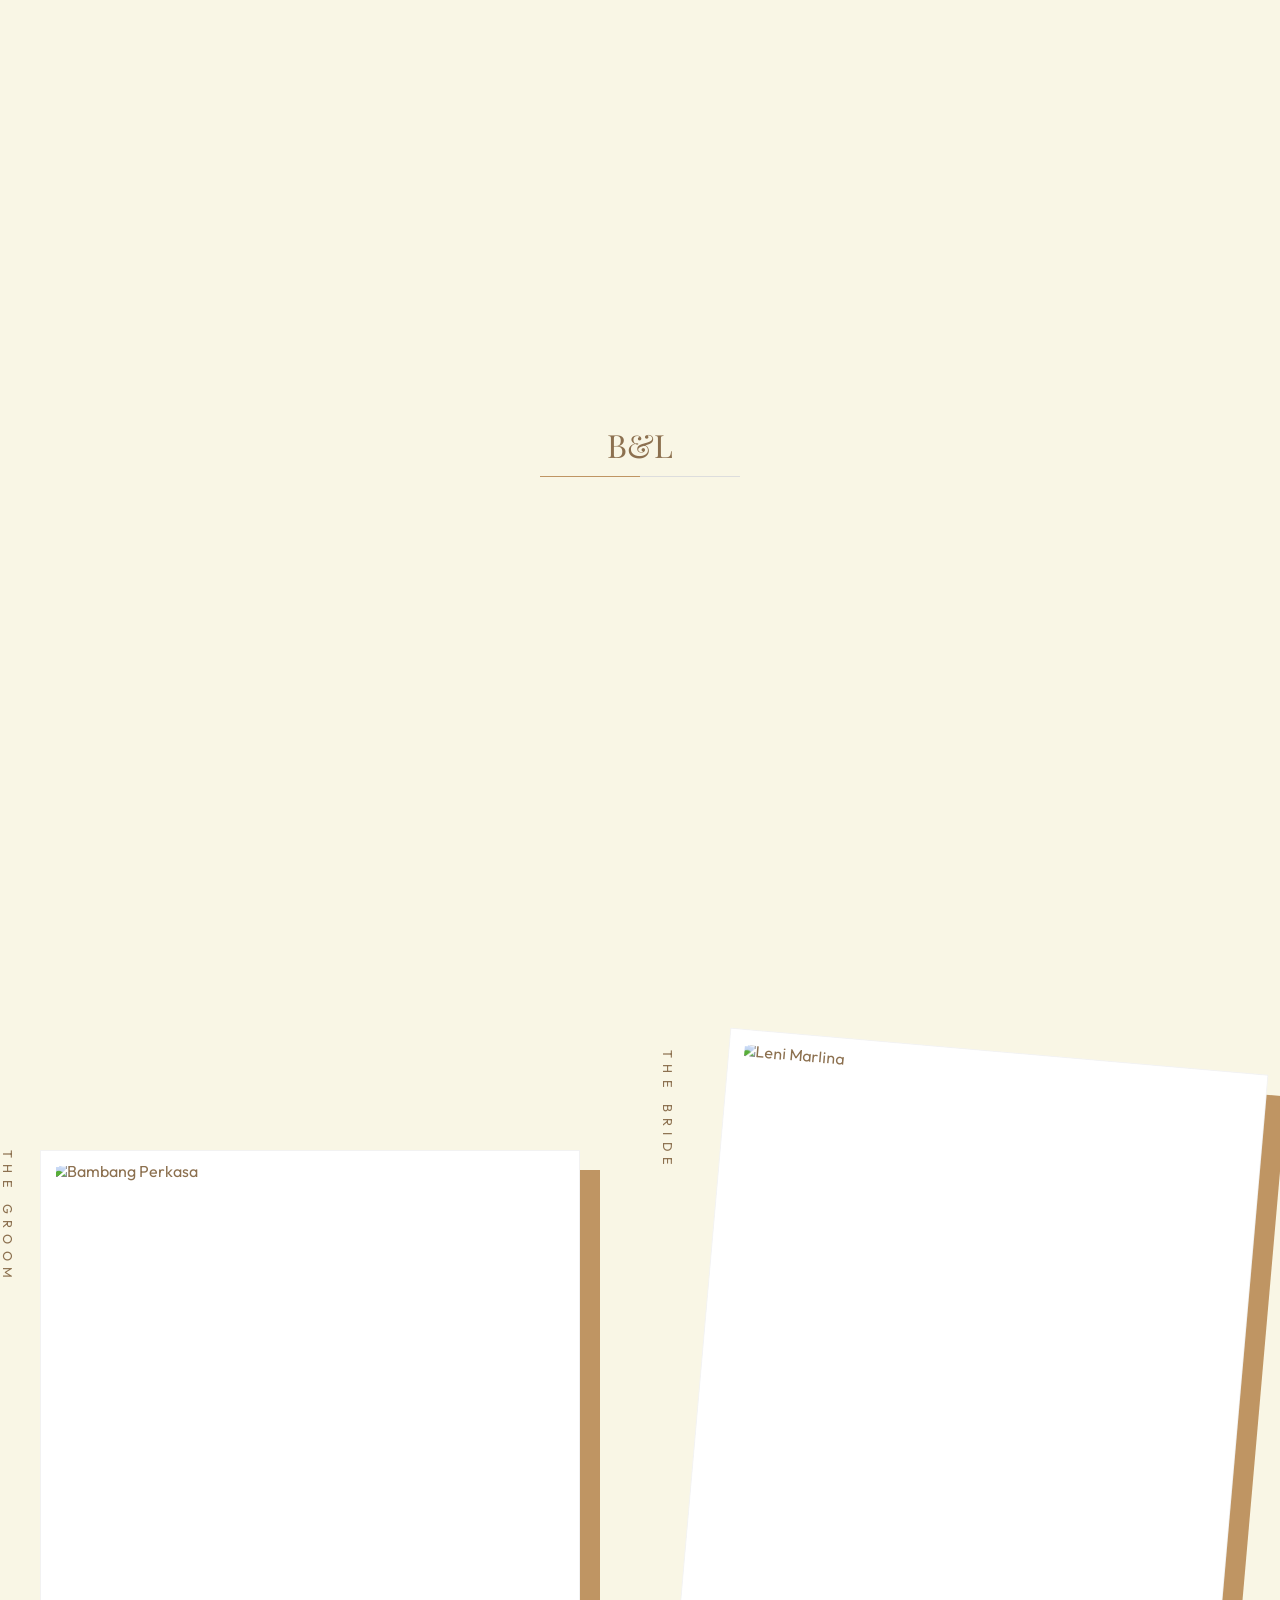
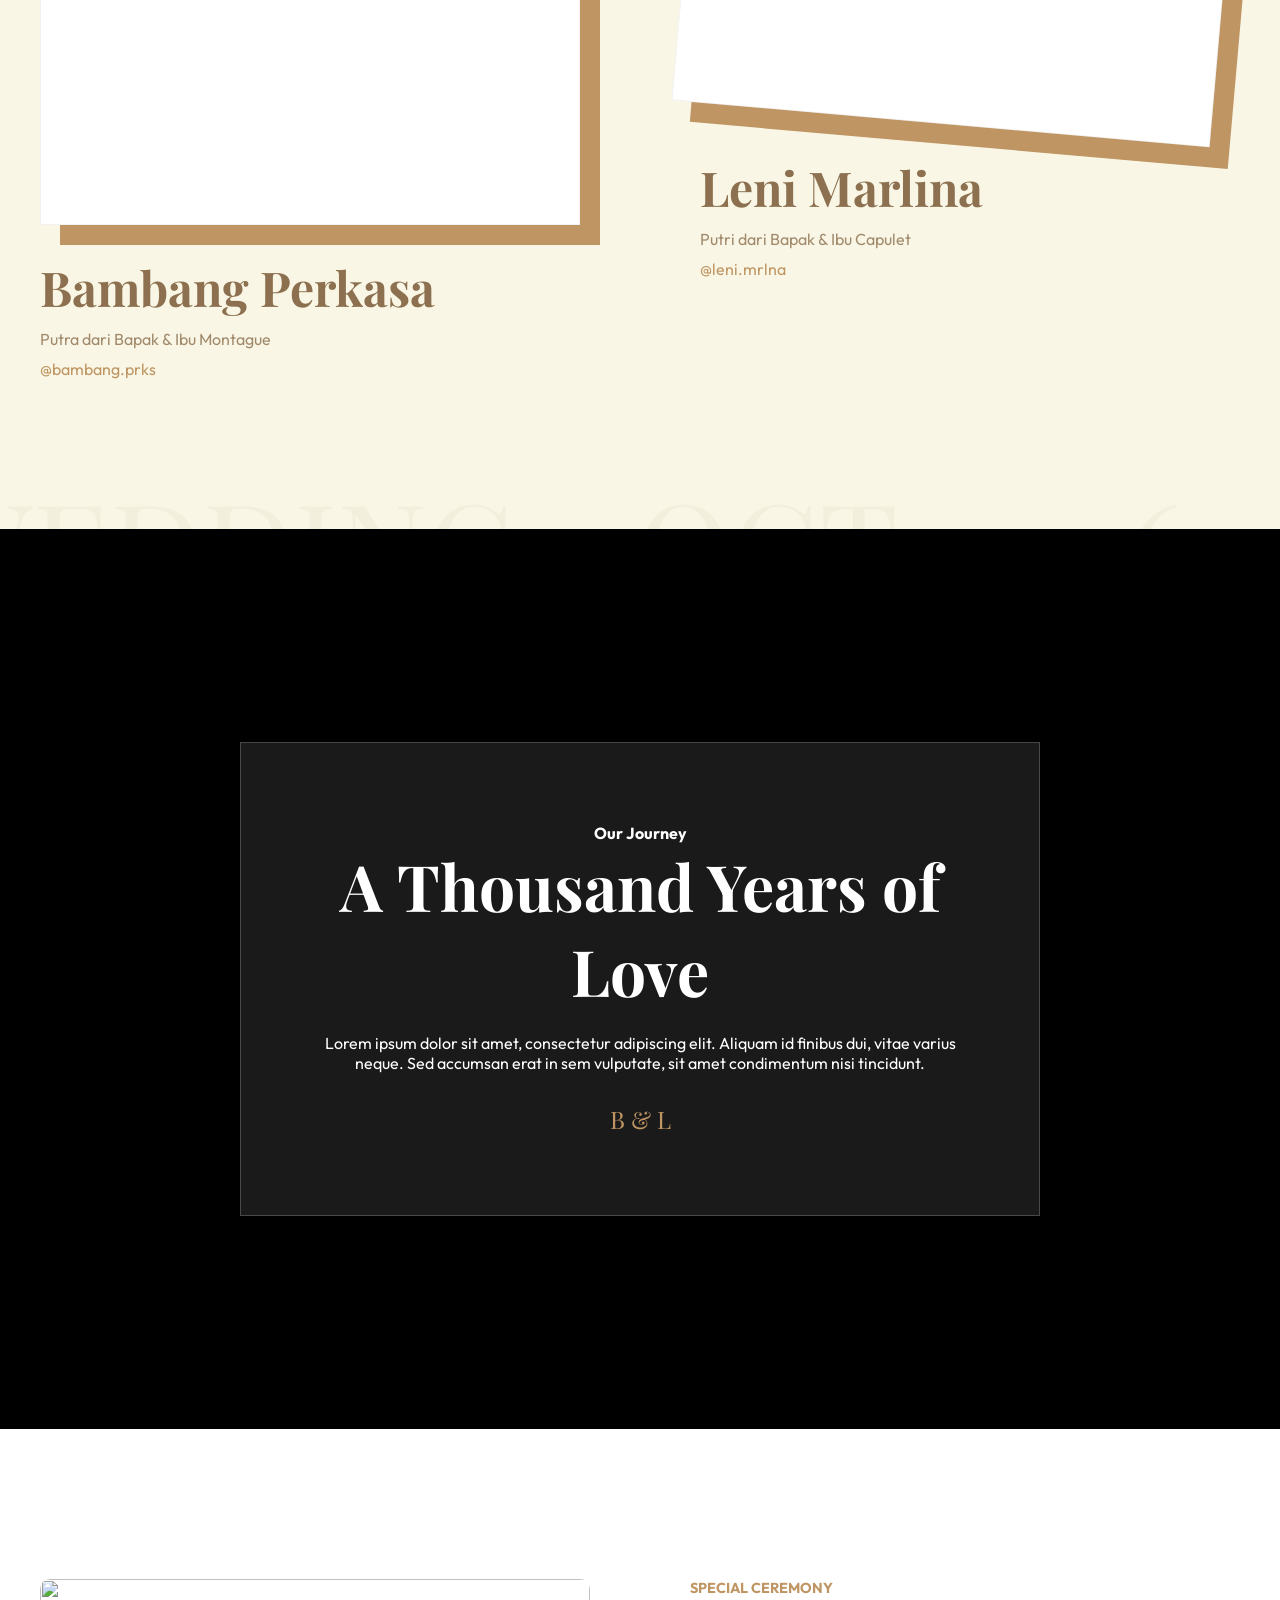
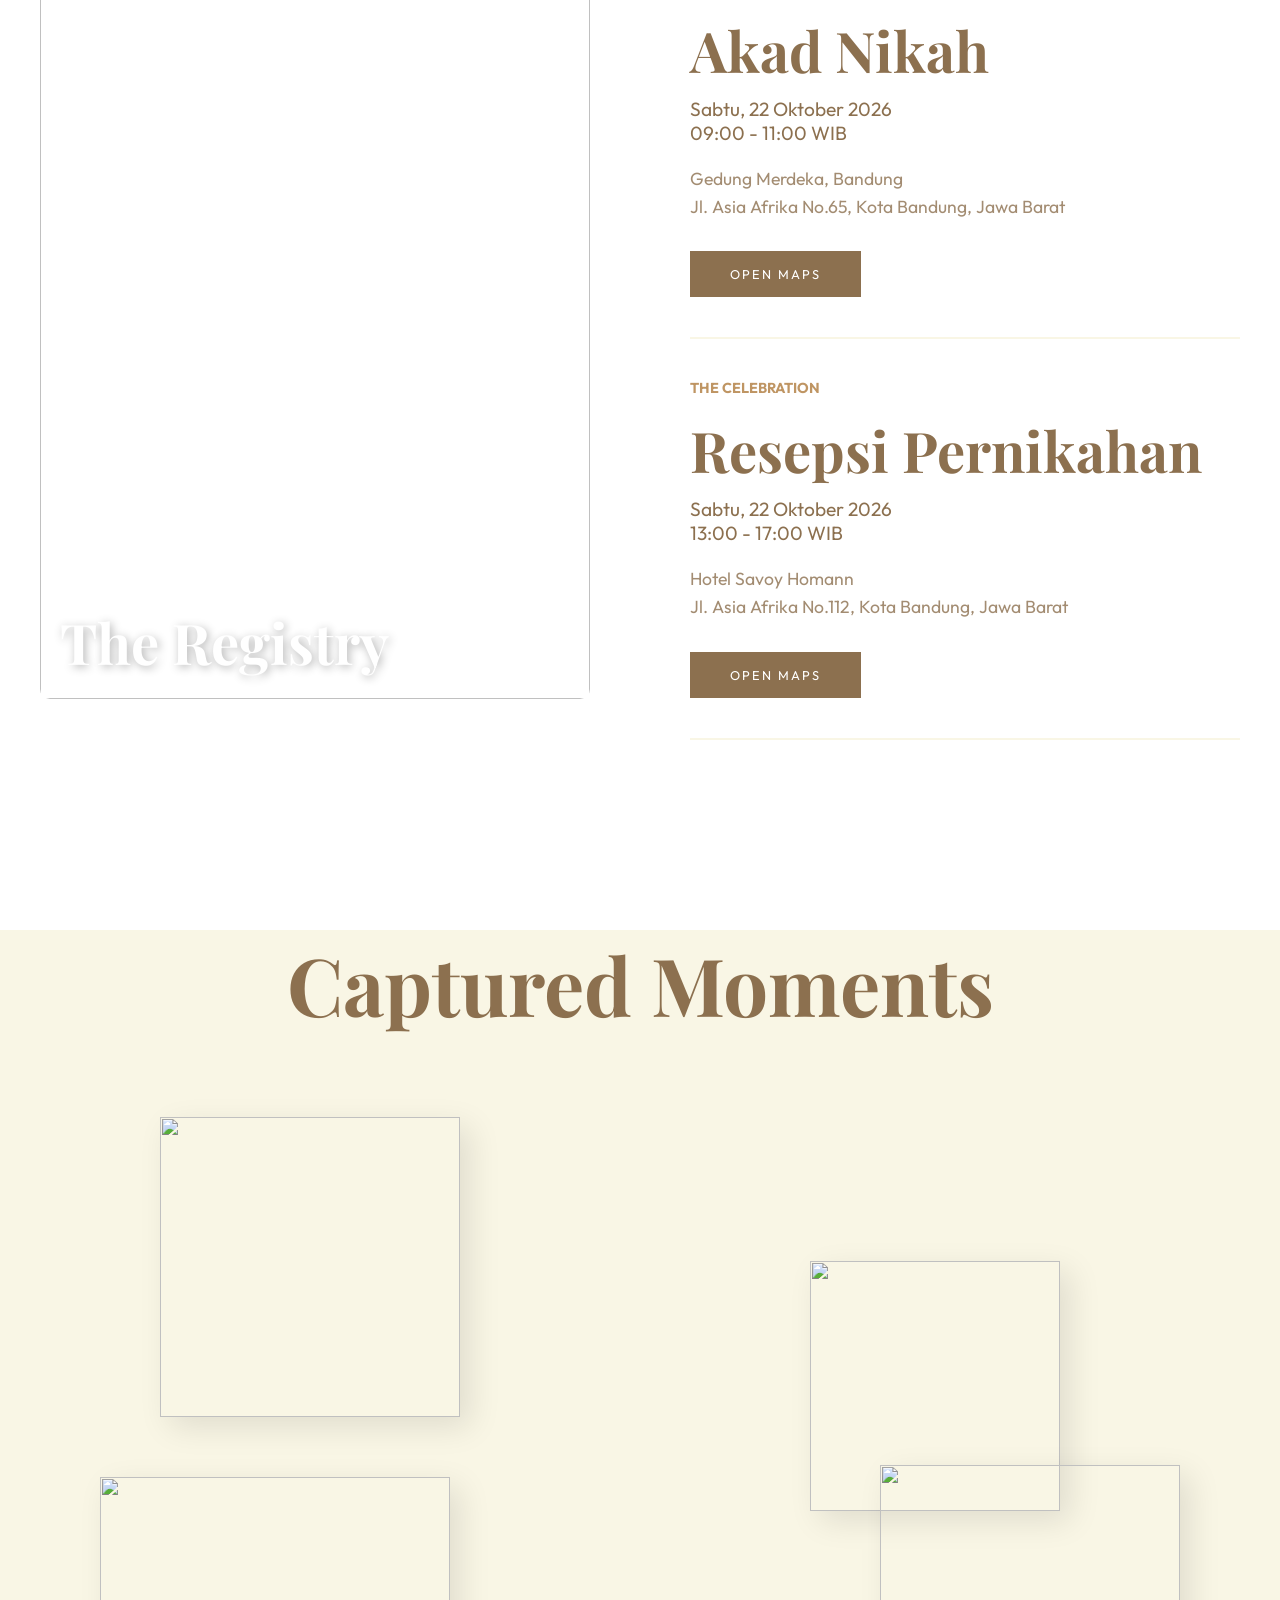
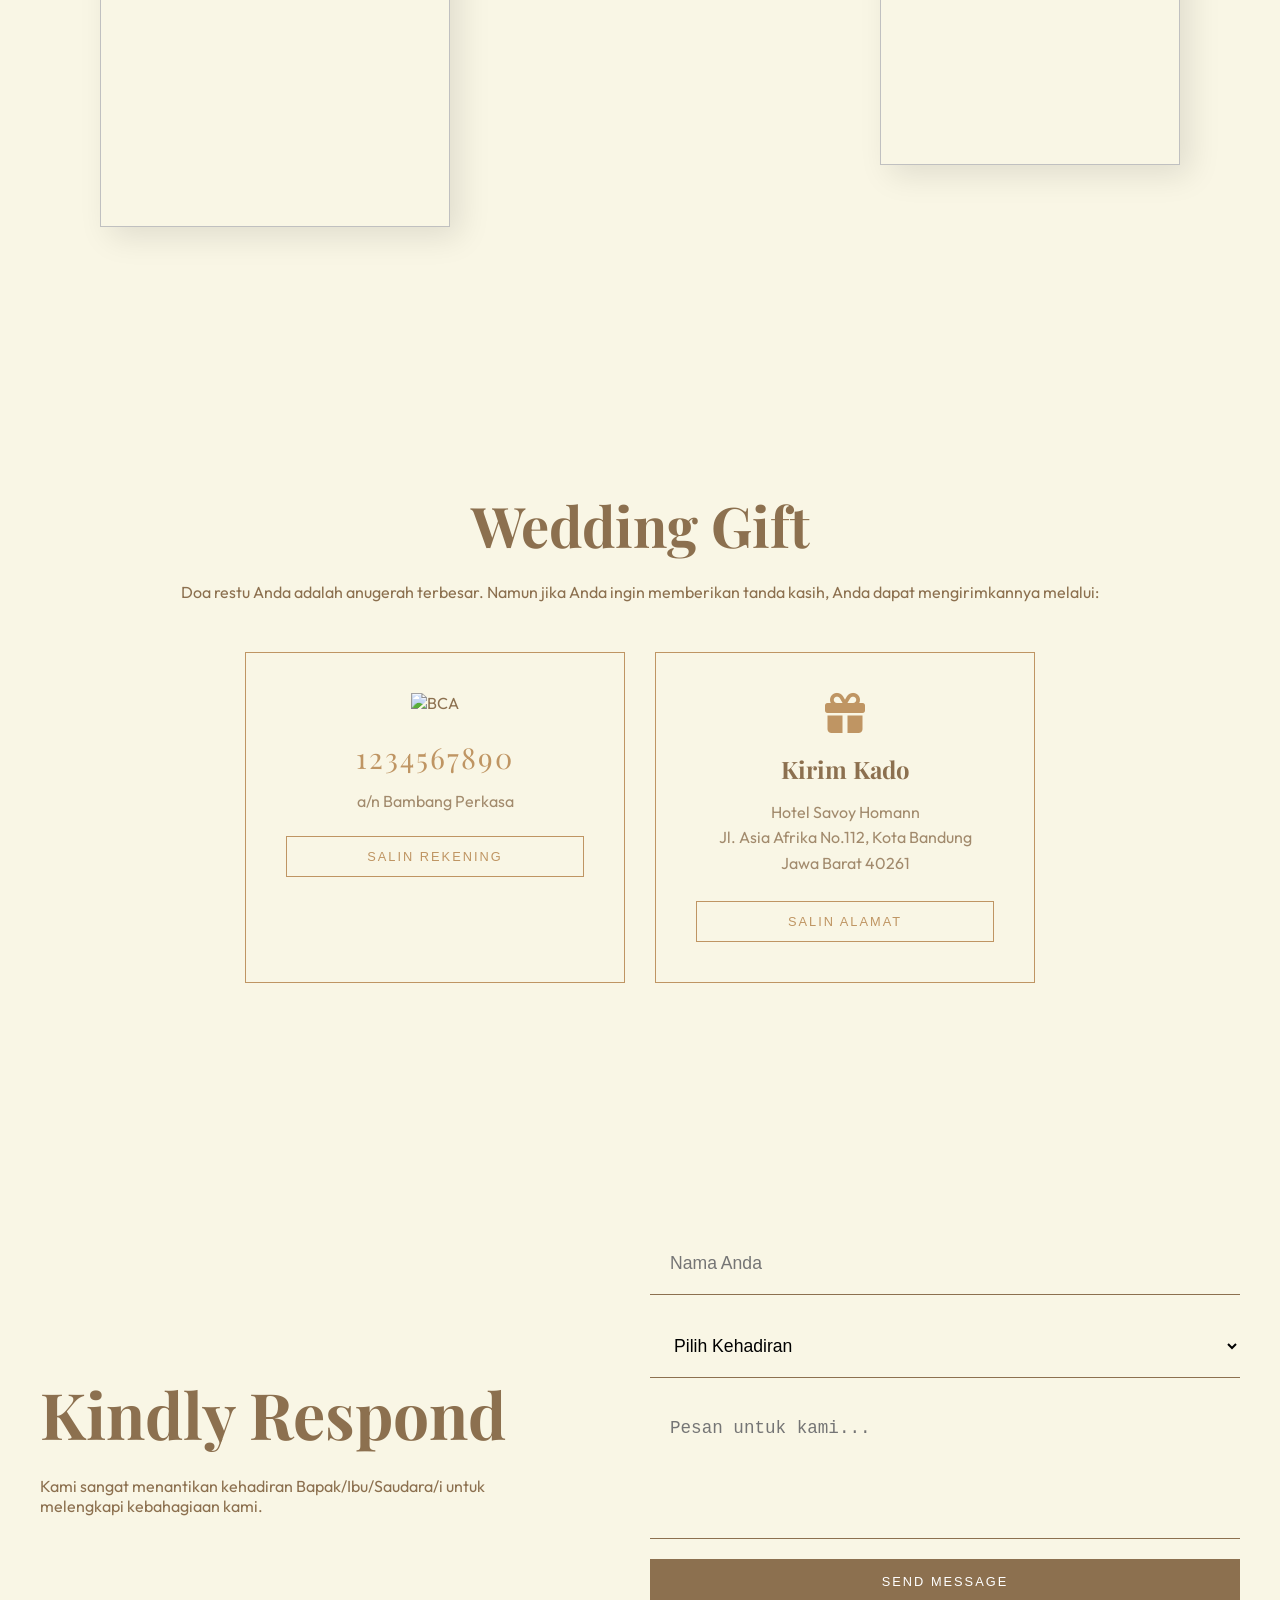
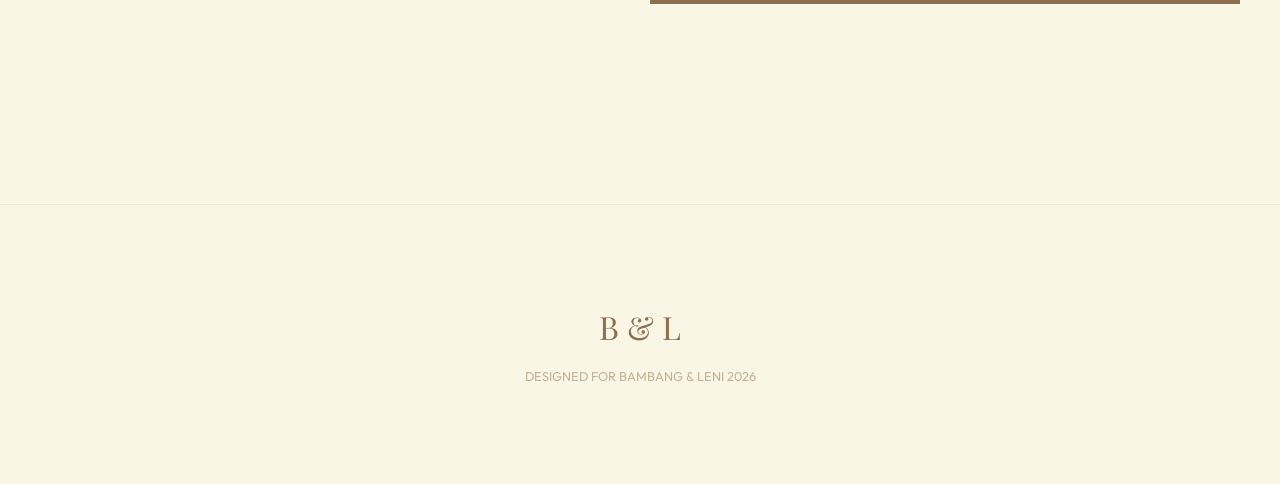
==== index.html @ cf57c707 "initial commit" ====
<!DOCTYPE html>
<html lang="id">

<head>
    <meta charset="UTF-8">
    <meta name="viewport" content="width=device-width, initial-scale=1.0">
    <title>The Wedding of Bambang & Leni | Digital Invitation</title>

    <!-- Fonts -->
    <link rel="preconnect" href="https://fonts.googleapis.com">
    <link rel="preconnect" href="https://fonts.gstatic.com" crossorigin>
    <link
        href="https://fonts.googleapis.com/css2?family=Outfit:wght@300;400;600&family=Playfair+Display:ital,wght@0,400..900;1,400..900&display=swap"
        rel="stylesheet">

    <!-- Icons -->
    <link rel="stylesheet" href="https://cdnjs.cloudflare.com/ajax/libs/font-awesome/6.4.0/css/all.min.css">

    <!-- Style -->
    <link rel="stylesheet" href="style.css">
    <link rel="stylesheet" href="responsive.css">
</head>

<body>

    <!-- Preloader -->
    <div class="loader-wrapper">
        <div class="loader-content">
            <div class="loader-logo">B&L</div>
            <div class="loader-line"></div>
        </div>
    </div>

    <!-- Invitation Cover (Splash Screen) -->
    <div class="invitation-cover" id="cover">
        <div class="cover-bg"></div>
        <div class="cover-content">
            <div class="cover-header anime-cover">
                <span class="wedding-of">THE WEDDING OF</span>
                <h2 class="couple-names">Bambang & Leni</h2>
            </div>

            <div class="guest-info anime-cover">
                <p>Kepada Bapak/Ibu/Saudara/i:</p>
                <h3 id="guest-name-display">Nama Tamu</h3>
                <p class="request">Kami Mengundang Anda Untuk Hadir Di Acara Pernikahan Kami</p>
            </div>

            <div class="cover-action anime-cover">
                <button id="open-invitation" class="btn-open">
                    <i class="fa-solid fa-envelope-open"></i> Buka Undangan
                </button>
            </div>
        </div>
    </div>

    <!-- Music -->
    <div class="music-sticky" id="music-container">
        <div class="music-toggle" id="music-btn">
            <i class="fa-solid fa-play"></i>
        </div>
        <audio id="bg-audio" loop>
            <source src="assets/music/Perunggu - Pastikan Riuh Akhiri Malammu (Official Music Video).mp3"
                type="audio/mpeg">
        </audio>
    </div>

    <main id="main-content">
        <!-- Hero Section -->
        <section class="hero" id="home">
            <div id="parallax-stage">
                <div class="parallax-layer" data-depth="0.1" style="width: 110%; height: 110%;">
                    <div class="layer-bg" style="width:100%; height:100%;"></div>
                </div>

                <!-- Layer 1: Wayang (Paling Belakang) -->
                <div class="parallax-layer" data-depth="0.2">
                    <div class="layer-wayang">
                        <img src="assets/images/wayang-parallax.png" alt="Wayang Background">
                    </div>
                </div>

                <!-- Layer 2: Side Decorations (Top Corners) -->
                <div class="parallax-layer" data-depth="0.4">
                    <div class="layer-side-deco">
                        <div class="side-deco side-left">
                            <img src="assets/images/side-parallax.png" alt="Side Decoration Left">
                        </div>
                        <div class="side-deco side-right">
                            <img src="assets/images/side-parallax.png" alt="Side Decoration Right">
                        </div>
                    </div>
                </div>
            </div>

            </div>

            <div class="hero-content">
                <span class="hero-subtitle anime-init">The Wedding Celebration</span>
                <h1 class="hero-title anime-init">Bambang<br>& Leni</h1>
                <div class="hero-bottom anime-init">
                    <div class="hero-date-wrap">
                        <div class="hero-line"></div>
                        <span class="hero-date">22.10.2026</span>
                        <div class="hero-line"></div>
                    </div>

                    <!-- Countdown -->
                    <div class="hero-countdown">
                        <div class="countdown-unit">
                            <span class="number" id="days">00</span>
                            <span class="label">Days</span>
                        </div>
                        <div class="countdown-unit">
                            <span class="number" id="hours">00</span>
                            <span class="label">Hours</span>
                        </div>
                        <div class="countdown-unit">
                            <span class="number" id="minutes">00</span>
                            <span class="label">Min</span>
                        </div>
                        <div class="countdown-unit">
                            <span class="number" id="seconds">00</span>
                            <span class="label">Sec</span>
                        </div>
                    </div>
                </div>
            </div>

            <!-- Simple Scroll Indicator -->
            <div class="scroll-indicator anime-init">
                <span>Explore More</span>
                <div class="scroll-line"></div>
            </div>
        </section>

        <!-- Couple Section -->
        <section class="section-couple" id="couple">
            <div class="scroll-text" id="marquee">BAMBANG AND LENI • THE WEDDING • OCT 2026 • </div>
            <div class="container">
                <div class="couple-wrap">
                    <!-- Groom -->
                    <div class="person-card groom reveal-up">
                        <div class="v-title">The Groom</div>
                        <div class="frame-mask">
                            <img src="https://images.unsplash.com/photo-1507679799987-c73779587ccf?q=80&w=1200&auto=format&fit=crop"
                                alt="Bambang Perkasa">
                        </div>
                        <div class="person-info">
                            <h3>Bambang Perkasa</h3>
                            <p style="margin-top: 10px; opacity: 0.8;">Putra dari Bapak & Ibu Montague</p>
                            <a href="#"
                                style="color: #bf9563; text-decoration: none; display: block; margin-top: 10px;">@bambang.prks</a>
                        </div>
                    </div>

                    <!-- Bride -->
                    <div class="person-card bride reveal-up">
                        <div class="v-title">The Bride</div>
                        <div class="frame-mask" style="transform: rotate(5deg);">
                            <img src="https://images.unsplash.com/photo-1511285560929-80b456fea0bc?q=80&w=1200&auto=format&fit=crop"
                                alt="Leni Marlina">
                        </div>
                        <div class="person-info">
                            <h3>Leni Marlina</h3>
                            <p style="margin-top: 10px; opacity: 0.8;">Putri dari Bapak & Ibu Capulet</p>
                            <a href="#"
                                style="color: #bf9563; text-decoration: none; display: block; margin-top: 10px;">@leni.mrlna</a>
                        </div>
                    </div>
                </div>
            </div>
        </section>

        <!-- Parallax Story -->
        <section class="parallax-section">
            <div class="parallax-img-bg" id="story-parallax-bg"></div>
            <div class="story-box reveal-up">
                <h4>Our Journey</h4>
                <h2>A Thousand Years of Love</h2>
                <p>Lorem ipsum dolor sit amet, consectetur adipiscing elit. Aliquam id finibus dui, vitae varius neque.
                    Sed accumsan erat in sem vulputate, sit amet condimentum nisi tincidunt.</p>
                <div
                    style="margin-top: 30px; font-family: var(--font-serif); font-size: 1.5rem; color: var(--accent-gold);">
                    B & L</div>
            </div>
        </section>

        <!-- Events Section -->
        <section class="section-events" id="event">
            <div class="container">
                <div class="event-sticky-grid">
                    <div class="event-image-side" style="position: sticky; top: 10vh; height: 80vh;">
                        <img src="https://images.unsplash.com/photo-1519167758481-83f550bb49b3?q=80&w=2074&auto=format&fit=crop"
                            style="width: 100%; height: 100%; object-fit: cover; border-radius: 10px;">
                        <h2
                            style="position: absolute; bottom: 20px; left: 20px; font-size: 3.5rem; font-family: var(--font-serif); color: var(--pure-white); white-space: nowrap; text-shadow: 2px 2px 10px rgba(0,0,0,0.3);">
                            The Registry</h2>
                    </div>

                    <div class="event-details-side">
                        <div class="event-box reveal-up">
                            <h4>Special Ceremony</h4>
                            <h3>Akad Nikah</h3>
                            <p style="font-size: 1.2rem; margin-bottom: 20px;">Sabtu, 22 Oktober 2026<br>09:00 - 11:00
                                WIB</p>
                            <p style="font-size: 1.1rem; opacity: 0.8; line-height: 1.6; margin-bottom: 30px;">
                                Gedung Merdeka, Bandung<br>
                                Jl. Asia Afrika No.65, Kota Bandung, Jawa Barat
                            </p>
                            <a href="https://maps.app.goo.gl/8cEHFMZnFg6vUnZbA" target="_blank" class="btn-cta">Open
                                Maps</a>
                        </div>

                        <div class="event-box reveal-up">
                            <h4>The Celebration</h4>
                            <h3>Resepsi Pernikahan</h3>
                            <p style="font-size: 1.2rem; margin-bottom: 20px;">Sabtu, 22 Oktober 2026<br>13:00 - 17:00
                                WIB</p>
                            <p style="font-size: 1.1rem; opacity: 0.8; line-height: 1.6; margin-bottom: 30px;">
                                Hotel Savoy Homann<br>
                                Jl. Asia Afrika No.112, Kota Bandung, Jawa Barat
                            </p>
                            <a href="https://maps.app.goo.gl/1DohA9pcZ1UPHzqU8" target="_blank" class="btn-cta">Open
                                Maps</a>
                        </div>
                    </div>
                </div>
            </div>
        </section>

        <!-- Gallery Section -->
        <section class="section-gallery">
            <div class="container">
                <h2 style="font-family: var(--font-serif); font-size: 5rem; text-align: center; margin-bottom: 80px;">
                    Captured Moments</h2>
                <div class="gallery-scattered">
                    <div class="gallery-scatter-item p-item" style="top: 0; left: 10%; width: 300px;" data-speed="0.1">
                        <img src="https://images.unsplash.com/photo-1519741497674-611481863552?q=80&w=800&auto=format&fit=crop"
                            style="width: 100%; height: 100%; object-fit: cover;">
                    </div>
                    <div class="gallery-scatter-item p-item" style="top: 20%; right: 15%; width: 250px;"
                        data-speed="0.3"><img
                            src="https://images.unsplash.com/photo-1511285560929-80b456fea0bc?q=80&w=800&auto=format&fit=crop"
                            style="width: 100%; height: 100%; object-fit: cover;"></div>
                    <div class="gallery-scatter-item p-item" style="top: 50%; left: 5%; width: 350px;" data-speed="0.2">
                        <img src="https://images.unsplash.com/photo-1519225421980-715cb0215aed?q=80&w=800&auto=format&fit=crop"
                            style="width: 100%; height: 100%; object-fit: cover;">
                    </div>
                    <div class="gallery-scatter-item p-item" style="bottom: 10%; right: 5%; width: 300px;"
                        data-speed="0.4"><img
                            src="https://images.unsplash.com/photo-1583939003579-730e3918a45a?q=80&w=800&auto=format&fit=crop"
                            style="width: 100%; height: 100%; object-fit: cover;"></div>
                </div>
            </div>
        </section>

        <!-- Gift Section -->
        <section class="section-gift" id="gift" style="padding: 100px 0; background: var(--bg-main);">
            <div class="container">
                <div class="editorial-grid">
                    <div style="grid-column: 1 / span 12; text-align: center;" class="reveal-up">
                        <h2 style="font-family: var(--font-serif); font-size: 3.5rem;">Wedding Gift</h2>
                        <p style="margin-top: 20px;">Doa restu Anda adalah anugerah terbesar. Namun jika Anda ingin
                            memberikan tanda kasih, Anda dapat mengirimkannya melalui:</p>
                    </div>
                </div>
                <div style="display: flex; justify-content: center; gap: 30px; flex-wrap: wrap; margin-top: 50px;"
                    class="reveal-up">

                    <!-- Bank Card -->
                    <div class="gift-box"
                        style="background: transparent; border: 1px solid var(--accent-gold); padding: 40px; text-align: center; max-width: 380px; width: 100%; transition: all 0.3s;">
                        <img src="https://upload.wikimedia.org/wikipedia/commons/5/5c/Bank_Central_Asia.svg" alt="BCA"
                            style="height: 30px; margin-bottom: 25px;">
                        <p
                            style="font-size: 1.8rem; letter-spacing: 2px; font-family: var(--font-serif); margin-bottom: 15px; color: var(--accent-gold);">
                            1234567890</p>
                        <p style="margin-bottom: 25px; opacity: 0.8;">a/n Bambang Perkasa</p>
                        <button onclick="copyValue('1234567890', this)" class="btn-cta"
                            style="border: 1px solid var(--accent-gold); background: transparent; color: var(--accent-gold); padding: 12px 30px; cursor: pointer; transition: all 0.3s; width: 100%;">
                            Salin Rekening
                        </button>
                    </div>

                    <!-- Address Card -->
                    <div class="gift-box"
                        style="background: transparent; border: 1px solid var(--accent-gold); padding: 40px; text-align: center; max-width: 380px; width: 100%; transition: all 0.3s;">
                        <i class="fas fa-gift"
                            style="font-size: 2.5rem; color: var(--accent-gold); margin-bottom: 20px; display: block;"></i>
                        <h4 style="font-family: var(--font-serif); font-size: 1.5rem; margin-bottom: 15px;">Kirim Kado
                        </h4>
                        <p style="margin-bottom: 25px; opacity: 0.8; line-height: 1.6;">
                            Hotel Savoy Homann<br>
                            Jl. Asia Afrika No.112, Kota Bandung<br>
                            Jawa Barat 40261
                        </p>
                        <button
                            onclick="copyValue('Hotel Savoy Homann, Jl. Asia Afrika No.112, Kota Bandung, Jawa Barat 40261', this)"
                            class="btn-cta"
                            style="border: 1px solid var(--accent-gold); background: transparent; color: var(--accent-gold); padding: 12px 30px; cursor: pointer; transition: all 0.3s; width: 100%;">
                            Salin Alamat
                        </button>
                    </div>

                </div>
            </div>
        </section>

        <!-- RSVP & Guestbook -->
        <section class="section-rsvp" style="padding: 150px 0; background: var(--bg-main);" id="rsvp">
            <div class="container">
                <div class="editorial-grid">
                    <div style="grid-column: 1 / span 5;">
                        <h2 style="font-family: var(--font-serif); font-size: 4rem;">Kindly Respond</h2>
                        <p style="margin-top: 20px;">Kami sangat menantikan kehadiran Bapak/Ibu/Saudara/i untuk
                            melengkapi kebahagiaan kami.</p>
                    </div>
                    <div style="grid-column: 7 / span 6;">
                        <form id="rsvp-form" style="display: flex; flex-direction: column; gap: 20px;">
                            <input type="text" id="guest-name-input" placeholder="Nama Anda"
                                style="padding: 20px; background: transparent; border: none; border-bottom: 1px solid #8c704f; outline: none; font-size: 1.1rem;"
                                required>
                            <select id="guest-rsvp-input"
                                style="padding: 20px; background: transparent; border: none; border-bottom: 1px solid #8c704f; outline: none; font-size: 1.1rem;"
                                required>
                                <option value="" disabled selected>Pilih Kehadiran</option>
                                <option value="Hadir">Saya Akan Hadir</option>
                                <option value="Berhalangan">Mohon Maaf, Berhalangan</option>
                            </select>
                            <textarea id="guest-message-input" placeholder="Pesan untuk kami..." rows="5"
                                style="padding: 20px; background: transparent; border: none; border-bottom: 1px solid #8c704f; outline: none; font-size: 1.1rem; resize: none;"
                                required></textarea>
                            <button type="submit" id="submit-btn" class="btn-cta"
                                style="border: none; cursor: pointer;">Send
                                Message</button>
                        </form>

                        <!-- Dynamic wishes container -->
                        <div id="wishes-list" style="margin-top: 50px;">
                            <!-- Wishes loaded here -->
                        </div>
                    </div>
                </div>
            </div>
            </div>
        </section>

        <footer style="padding: 100px 0; text-align: center; border-top: 1px solid rgba(140, 112, 79, 0.1);">
            <div style="font-family: var(--font-serif); font-size: 2rem; margin-bottom: 20px;">B & L</div>
            <p style="opacity: 0.5; font-size: 0.8rem;">DESIGNED FOR BAMBANG & LENI 2026</p>
        </footer>
    </main>

    <!-- JS Libraries -->
    <script src="https://cdnjs.cloudflare.com/ajax/libs/gsap/3.12.2/gsap.min.js"></script>
    <script src="https://cdnjs.cloudflare.com/ajax/libs/gsap/3.12.2/ScrollTrigger.min.js"></script>
    <script src="https://cdn.jsdelivr.net/gh/studio-freight/lenis@1.0.19/bundled/lenis.min.js"></script>

    <!-- Parallax.js for Matthew Wagerfield Logic -->
    <script src="https://cdnjs.cloudflare.com/ajax/libs/parallax/3.1.0/parallax.min.js"></script>

    <!-- Supabase -->
    <script src="https://cdn.jsdelivr.net/npm/@supabase/supabase-js@2"></script>
    <!-- Custom Script -->
    <script src="script.js"></script>
</body>

</html>
---- style.css ----
:root {
    --bg-main: #f9f6e5;
    --text-primary: #8c704f;
    --accent-gold: #bf9563;
    --pure-white: #ffffff;
    --pure-black: #000000;

    --font-serif: 'Playfair Display', serif;
    --font-sans: 'Outfit', sans-serif;
}

* {
    margin: 0;
    padding: 0;
    box-sizing: border-box;
}

body {
    background-color: var(--bg-main);
    color: var(--text-primary);
    font-family: var(--font-sans);
    overflow-x: hidden;
}

/* --- Smooth Scroll Fix --- */
html.lenis {
    height: auto;
}

.lenis.lenis-smooth {
    scroll-behavior: auto !important;
}

.lenis.lenis-smooth [data-lenis-prevent] {
    overscroll-behavior: contain;
}

.lenis.lenis-stopped {
    overflow: hidden;
}

/* --- Layout Utils --- */
.container {
    max-width: 1400px;
    margin: 0 auto;
    padding: 0 40px;
}

.editorial-grid {
    display: grid;
    grid-template-columns: repeat(12, 1fr);
    gap: 20px;
    align-items: center;
}

/* --- Loader --- */
.loader-wrapper {
    position: fixed;
    inset: 0;
    background: var(--bg-main);
    display: flex;
    justify-content: center;
    align-items: center;
    z-index: 9999;
}

.loader-content {
    text-align: center;
}

.loader-logo {
    font-family: var(--font-serif);
    font-size: 2rem;
    margin-bottom: 10px;
    color: var(--text-primary);
}

.loader-line {
    width: 200px;
    height: 1px;
    background: #ddd;
    position: relative;
    overflow: hidden;
}

.loader-line::after {
    content: '';
    position: absolute;
    left: 0;
    height: 100%;
    width: 50%;
    background: var(--accent-gold);
    animation: loading 1.5s infinite ease-in-out;
}

@keyframes loading {
    0% {
        left: -50%;
    }

    100% {
        left: 100%;
    }
}

/* --- Invitation Cover --- */
.invitation-cover {
    position: fixed;
    inset: 0;
    z-index: 9000;
    display: flex;
    justify-content: center;
    align-items: center;
    background: var(--bg-main);
    transition: transform 1.2s cubic-bezier(0.77, 0, 0.175, 1);
}

.cover-bg {
    position: absolute;
    inset: 0;
    background: url('https://images.unsplash.com/photo-1549413280-994136979549?q=80&w=2074&auto=format&fit=crop') center/cover;
    opacity: 0.1;
    filter: sepia(100%) hue-rotate(320deg) saturate(30%);
}

.cover-content {
    position: relative;
    z-index: 2;
    text-align: center;
    padding: 20px;
    max-width: 600px;
}

.wedding-of {
    display: block;
    font-size: 0.9rem;
    letter-spacing: 0.5em;
    margin-bottom: 15px;
    color: var(--text-primary);
}

.couple-names {
    font-family: var(--font-serif);
    font-size: clamp(3rem, 8vw, 5rem);
    color: var(--accent-gold);
    margin-bottom: 50px;
    line-height: 1.1;
}

.guest-info {
    margin-bottom: 60px;
}

.guest-info p {
    font-size: 0.9rem;
    opacity: 0.8;
    margin-bottom: 10px;
}

#guest-name-display {
    font-family: var(--font-serif);
    font-size: 2.2rem;
    color: var(--text-primary);
    margin-bottom: 15px;
}

.request {
    font-size: 0.85rem !important;
    font-style: italic;
    letter-spacing: 1px;
}

.btn-open {
    padding: 15px 35px;
    background: var(--text-primary);
    color: var(--pure-white);
    border: none;
    border-radius: 50px;
    font-family: var(--font-sans);
    font-size: 1rem;
    letter-spacing: 2px;
    cursor: pointer;
    box-shadow: 0 10px 30px rgba(140, 112, 79, 0.3);
    transition: all 0.4s ease;
}

.btn-open:hover {
    transform: translateY(-5px);
    background: var(--accent-gold);
    box-shadow: 0 15px 40px rgba(191, 149, 99, 0.4);
}

.btn-open i {
    margin-right: 10px;
}

/* --- Hero Section (Parallax Stage) --- */
.hero {
    height: 100vh;
    width: 100%;
    position: relative;
    overflow: hidden;
    background: var(--pure-black);
    display: flex;
    align-items: center;
    justify-content: center;
}

#parallax-stage {
    position: absolute;
    inset: -15%;
    /* Increase room for movement */
    width: 130%;
    height: 130%;
}

.parallax-layer {
    position: absolute;
    inset: 0;
    display: flex;
    align-items: center;
    justify-content: center;
    will-change: transform;
}

.layer-bg {
    background: url('assets/images/texture-background.jpg') center/cover;
    opacity: 0.3;
    filter: sepia(0.3) contrast(1.1);
}

.layer-element {
    z-index: 2;
}

.layer-element img {
    max-width: 80vw;
    object-fit: contain;
    opacity: 0.2;
}

/* New Parallax Elements */
.layer-wayang {
    position: relative;
    width: 100%;
    height: 100%;
    display: flex;
    align-items: flex-end;
    justify-content: center;
    z-index: 1;
}

.layer-wayang img {
    width: auto;
    height: 85vh;
    /* Enlarged from 75vh */
    max-width: 95vw;
    object-fit: contain;
    opacity: 1;
    margin-bottom: 2%;
    /* Lowered slightly to account for larger size */
}

.layer-side-deco {
    width: 100%;
    height: 100%;
    position: absolute;
    z-index: 2;
}

.side-deco {
    position: absolute;
    height: 100vh;
    width: 30vw;
}

.side-deco img {
    width: 100%;
    height: 100%;
    object-fit: contain;
}

.side-left {
    left: 2%;
    top: -5%;
    transform: rotate(20deg);
}

.side-right {
    right: 2%;
    top: -5%;
    transform: scaleX(-1) rotate(20deg);
}

/* New Side Photos */

/* New Side Photos */
.photo-mask-side {
    position: absolute;
    width: 18vw;
    height: 25vw;
    overflow: hidden;
    border: 2px solid var(--accent-gold);
    box-shadow: 0 20px 50px rgba(0, 0, 0, 0.5);
}

.photo-mask-side img {
    width: 100%;
    height: 100%;
    object-fit: cover;
}

.pos-left {
    left: 15%;
    top: 40%;
    transform: translateY(-40%);
}

.pos-right {
    right: 15%;
    top: 55%;
    transform: translateY(-55%);
}

/* Hero Bottom Info */
.hero-bottom {
    margin-top: 40px;
    display: flex;
    flex-direction: column;
    align-items: center;
    justify-content: center;
    gap: 40px;
}

.hero-date-wrap {
    display: flex;
    align-items: center;
    justify-content: center;
    gap: 20px;
}

.hero-line {
    width: 50px;
    height: 1px;
    background: var(--bg-main);
}

.hero-date {
    font-size: 1.2rem;
    letter-spacing: 5px;
    color: var(--bg-main);
}

/* Countdown Styles */
.hero-countdown {
    display: flex;
    justify-content: center;
    gap: 40px;
    margin-top: 30px;
    /* Reduced from 40px */
    color: var(--bg-main);
}

.countdown-unit {
    text-align: center;
}

.countdown-unit .number {
    display: block;
    font-family: var(--font-serif);
    font-size: 3rem;
    line-height: 1;
}

.countdown-unit .label {
    font-size: 0.7rem;
    text-transform: uppercase;
    letter-spacing: 3px;
    opacity: 0.6;
}

.hero-content {
    position: relative;
    z-index: 20;
    /* Ensure text is above all layers */
    text-align: center;
    pointer-events: none;
    max-width: 90%;
    transform: translateY(-30px);
    /* Move content slightly up */
}

/* Scroll Indicator */
.scroll-indicator {
    position: absolute;
    bottom: 20px;
    /* Lower position */
    left: 50%;
    transform: translateX(-50%);
    z-index: 100;
    display: flex;
    flex-direction: column;
    align-items: center;
    gap: 15px;
}

.scroll-indicator span {
    font-size: 0.65rem;
    letter-spacing: 5px;
    text-transform: uppercase;
    color: var(--pure-white);
    opacity: 0.5;
    font-weight: 300;
}

.scroll-line {
    width: 1px;
    height: 30px;
    /* Slightly shorter */
    background: rgba(255, 255, 255, 0.1);
    position: relative;
    overflow: hidden;
}

.scroll-line::after {
    content: '';
    position: absolute;
    top: 0;
    left: 0;
    width: 100%;
    height: 15px;
    background: var(--accent-gold);
    animation: scroll-anim 2s cubic-bezier(0.76, 0, 0.3, 1) infinite;
}

@keyframes scroll-anim {
    0% {
        transform: translateY(-100%);
    }

    100% {
        transform: translateY(300%);
    }
}


.hero-title {
    font-family: var(--font-serif);
    font-size: clamp(3rem, 10vw, 9rem);
    /* Reduced size */
    line-height: 0.85;
    color: var(--pure-white);
    mix-blend-mode: difference;
    -webkit-text-stroke: 1px rgba(255, 255, 255, 0.1);
    margin: 0.5rem 0;
    /* Reduced margin */
}


.hero-subtitle {
    font-size: 1.2rem;
    letter-spacing: 0.4em;
    text-transform: uppercase;
    margin-bottom: 2rem;
    display: block;
}

/* --- Section Title Base --- */
.v-title {
    writing-mode: vertical-rl;
    text-transform: uppercase;
    letter-spacing: 0.5em;
    font-size: 0.8rem;
    position: absolute;
    left: -40px;
    top: 0;
}

/* --- Couple Section (Asymmetric) --- */
.section-couple {
    padding: 150px 0;
    position: relative;
}

.couple-wrap {
    display: flex;
    justify-content: space-between;
    align-items: flex-start;
    gap: 10%;
}

.person-card {
    flex: 1;
    position: relative;
}

.person-card.groom {
    margin-top: 100px;
}

.frame-mask {
    aspect-ratio: 4/5;
    background: var(--pure-white);
    padding: 10px;
    box-shadow: 20px 20px 0 var(--accent-gold);
    border: 1px solid rgba(0, 0, 0, 0.05);
    overflow: hidden;
    position: relative;
}

.frame-mask::after {
    content: '';
    position: absolute;
    inset: 0;
    border: 15px solid var(--pure-white);
    pointer-events: none;
}

.frame-mask img {
    width: 100%;
    height: 100%;
    object-fit: cover;
}

.person-info {
    margin-top: 30px;
}

.person-info h3 {
    font-family: var(--font-serif);
    font-size: 3rem;
    color: var(--text-primary);
}

.scroll-text {
    position: absolute;
    bottom: -100px;
    right: 0;
    font-size: 10vw;
    font-family: var(--font-serif);
    color: rgba(140, 112, 79, 0.05);
    white-space: nowrap;
    pointer-events: none;
    z-index: -1;
}

/* --- Parallax Story --- */
.parallax-section {
    height: 100vh;
    background: var(--pure-black);
    display: flex;
    align-items: center;
    justify-content: center;
    overflow: hidden;
    position: relative;
}

.parallax-img-bg {
    position: absolute;
    inset: -20%;
    background: url('https://images.unsplash.com/photo-1511285560929-80b456fea0bc?q=80&w=2069&auto=format&fit=crop') center/cover;
    opacity: 0.3;
}

.story-box {
    background: rgba(255, 255, 255, 0.1);
    backdrop-filter: blur(10px);
    padding: 80px;
    border: 1px solid rgba(255, 255, 255, 0.2);
    text-align: center;
    max-width: 800px;
    color: var(--pure-white);
    position: relative;
}

.story-box h2 {
    font-family: var(--font-serif);
    font-size: 4rem;
    margin-bottom: 20px;
}

/* --- Events (Clean Card) --- */
.section-events {
    padding: 150px 0;
    background: var(--pure-white);
}

.event-sticky-grid {
    display: grid;
    grid-template-columns: 1fr 1fr;
    gap: 100px;
}

.event-box {
    border-bottom: 2px solid var(--bg-main);
    padding-bottom: 40px;
    margin-bottom: 40px;
}

.event-box h4 {
    font-size: 0.9rem;
    text-transform: uppercase;
    color: var(--accent-gold);
    margin-bottom: 15px;
}

.event-box h3 {
    font-family: var(--font-serif);
    font-size: 3.5rem;
    margin-bottom: 10px;
    /* Reduced from 20px */
}

.btn-cta {
    display: inline-block;
    padding: 15px 40px;
    background: var(--text-primary);
    color: var(--pure-white);
    text-decoration: none;
    text-transform: uppercase;
    letter-spacing: 2px;
    font-size: 0.8rem;
    transition: 0.4s;
}

.btn-cta:hover {
    background: var(--accent-gold);
}

/* --- Gallery (Scattered) --- */
.section-gallery {
    padding-bottom: 150px;
}

.gallery-scattered {
    height: 80vh;
    position: relative;
}

.gallery-scatter-item {
    position: absolute;
    width: 250px;
    aspect-ratio: 1;
    overflow: hidden;
    box-shadow: 10px 10px 30px rgba(0, 0, 0, 0.1);
}

/* --- Music --- */
.music-sticky {
    position: fixed;
    right: 40px;
    bottom: 40px;
    z-index: 100;
}

.music-toggle {
    width: 60px;
    height: 60px;
    border: 1px solid var(--text-primary);
    border-radius: 50%;
    display: flex;
    align-items: center;
    justify-content: center;
    cursor: pointer;
    background: var(--bg-main);
    transition: 0.3s;
}

.music-toggle.playing {
    border-color: var(--accent-gold);
    animation: pulse-gold 2s infinite;
}

@keyframes pulse-gold {
    0% {
        box-shadow: 0 0 0 0 rgba(191, 149, 99, 0.4);
    }

    70% {
        box-shadow: 0 0 0 15px rgba(191, 149, 99, 0);
    }

    100% {
        box-shadow: 0 0 0 0 rgba(191, 149, 99, 0);
    }
}

/* Birthday Gift Styles */
.gift-box {
    transition: all 0.3s ease;
}

.gift-box:hover {
    transform: translateY(-10px);
    background: rgba(140, 112, 79, 0.03) !important;
    border-color: var(--text-primary) !important;
}

.btn-success {
    background: #166534 !important;
    color: white !important;
    border-color: #166534 !important;
}

.copy-hint {
    font-size: 0.7rem;
    color: var(--text-primary);
    opacity: 0.6;
    margin-top: 15px;
}
---- responsive.css ----
/* --- Responsive Logic for All Devices --- */

/* Large Screens */
@media (max-width: 1200px) {
    .hero-title {
        font-size: 10rem;
    }
}

/* Tablets & Small Laptops */
@media (max-width: 991px) {
    .editorial-grid {
        display: block;
    }

    .hero-title {
        font-size: 8rem;
    }

    .couple-wrap {
        flex-direction: column;
        gap: 50px;
    }

    .event-sticky-grid {
        grid-template-columns: 1fr;
    }

    .event-image-side {
        height: 60vh;
        /* Slightly taller for mobile content */
        position: relative;
        top: 0;
        margin-bottom: 0;
    }

    .event-image-side h2 {
        font-size: 3rem !important;
        /* Shrink 'The Registry' on mobile */
        bottom: 10px !important;
    }

    .event-details-side {
        margin-top: -80px;
        /* Overlap effect */
        position: relative;
        z-index: 10;
        padding: 0 15px;
    }

    .event-box {
        background: var(--bg-main);
        padding: 40px 30px !important;
        border-radius: 15px;
        box-shadow: 0 15px 40px rgba(0, 0, 0, 0.1);
        margin-bottom: 30px;
        border-bottom: none !important;
    }

    .section-couple {
        padding: 80px 0;
    }
}

/* Mobile Devices */
@media (max-width: 768px) {
    .container {
        padding: 0 20px;
    }

    .hero-title {
        font-size: 5rem;
        line-height: 1;
    }

    .hero-countdown {
        gap: 20px;
    }

    .countdown-unit .number {
        font-size: 2rem;
    }

    .layer-wayang img {
        height: 50vh;
    }

    .gallery-scattered {
        height: 120vh;
        /* More height for vertical scattering */
        position: relative;
        display: block;
        /* Remove grid */
    }

    .gallery-scatter-item {
        position: absolute;
        box-shadow: 15px 15px 40px rgba(0, 0, 0, 0.2);
        border: 4px solid var(--pure-white);
        transition: transform 0.3s ease;
    }

    /* Scattered placements for mobile (Scaled & Overlapping) */
    .gallery-scatter-item:nth-child(1) {
        width: 60vw !important;
        left: 5% !important;
        top: 0 !important;
        transform: rotate(-5deg) !important;
        z-index: 2;
    }

    .gallery-scatter-item:nth-child(2) {
        width: 50vw !important;
        right: 5% !important;
        top: 15% !important;
        transform: rotate(8deg) !important;
        z-index: 1;
    }

    .gallery-scatter-item:nth-child(3) {
        width: 65vw !important;
        left: 10% !important;
        top: 40% !important;
        transform: rotate(-3deg) !important;
        z-index: 3;
    }

    .gallery-scatter-item:nth-child(4) {
        width: 55vw !important;
        right: 2% !important;
        top: 65% !important;
        transform: rotate(5deg) !important;
        z-index: 2;
    }

    .person-card h3 {
        font-size: 2.5rem;
    }

    .story-box {
        padding: 40px 20px;
    }

    .story-box h2 {
        font-size: 2.2rem;
    }

    .section-gallery h2 {
        font-size: 3rem !important;
        margin-bottom: 40px !important;
    }
}

/* Small Mobile */
@media (max-width: 480px) {
    .hero-title {
        font-size: 3.5rem;
    }

    .hero-countdown {
        gap: 10px;
    }

    .countdown-unit .number {
        font-size: 1.5rem;
    }

    .hero-line {
        width: 30px;
    }

    .hero-bottom {
        gap: 20px;
    }

    .event-box h3 {
        font-size: 2.2rem !important;
    }

    .event-box {
        padding: 30px 20px !important;
    }

    /* Invitation Cover Mobile */
    .couple-names {
        font-size: 2.8rem;
    }

    #guest-name-display {
        font-size: 1.8rem;
    }

    .invitation-cover {
        padding: 20px;
    }
}

/* Very Small Devices (under 375px) */
@media (max-width: 375px) {
    .hero-title {
        font-size: 2.8rem;
    }

    .hero-subtitle {
        font-size: 0.7rem;
        letter-spacing: 0.2em;
    }

    .hero-countdown {
        flex-wrap: wrap;
        gap: 10px;
    }

    .countdown-unit {
        flex: 1 1 40%;
    }

    .countdown-unit .number {
        font-size: 1.6rem;
    }

    .event-box h3 {
        font-size: 1.8rem !important;
    }

    .event-box h4 {
        font-size: 0.7rem !important;
    }

    .event-box p {
        font-size: 0.9rem !important;
    }

    .event-box {
        padding: 25px 20px !important;
    }

    .person-card h3 {
        font-size: 1.8rem;
    }

    .hero-line {
        display: none;
    }

    .music-sticky {
        right: 20px;
        bottom: 20px;
    }

    .music-toggle {
        width: 50px;
        height: 50px;
    }

    .person-card {
        margin-top: 40px !important;
    }

    .scroll-indicator {
        bottom: 15px;
        opacity: 0.8;
    }

    .scroll-line {
        height: 30px;
    }
}

/* Extra Small Devices */
@media (max-width: 320px) {
    .hero-title {
        font-size: 2.4rem;
    }

    .countdown-unit .number {
        font-size: 1.4rem;
    }
}
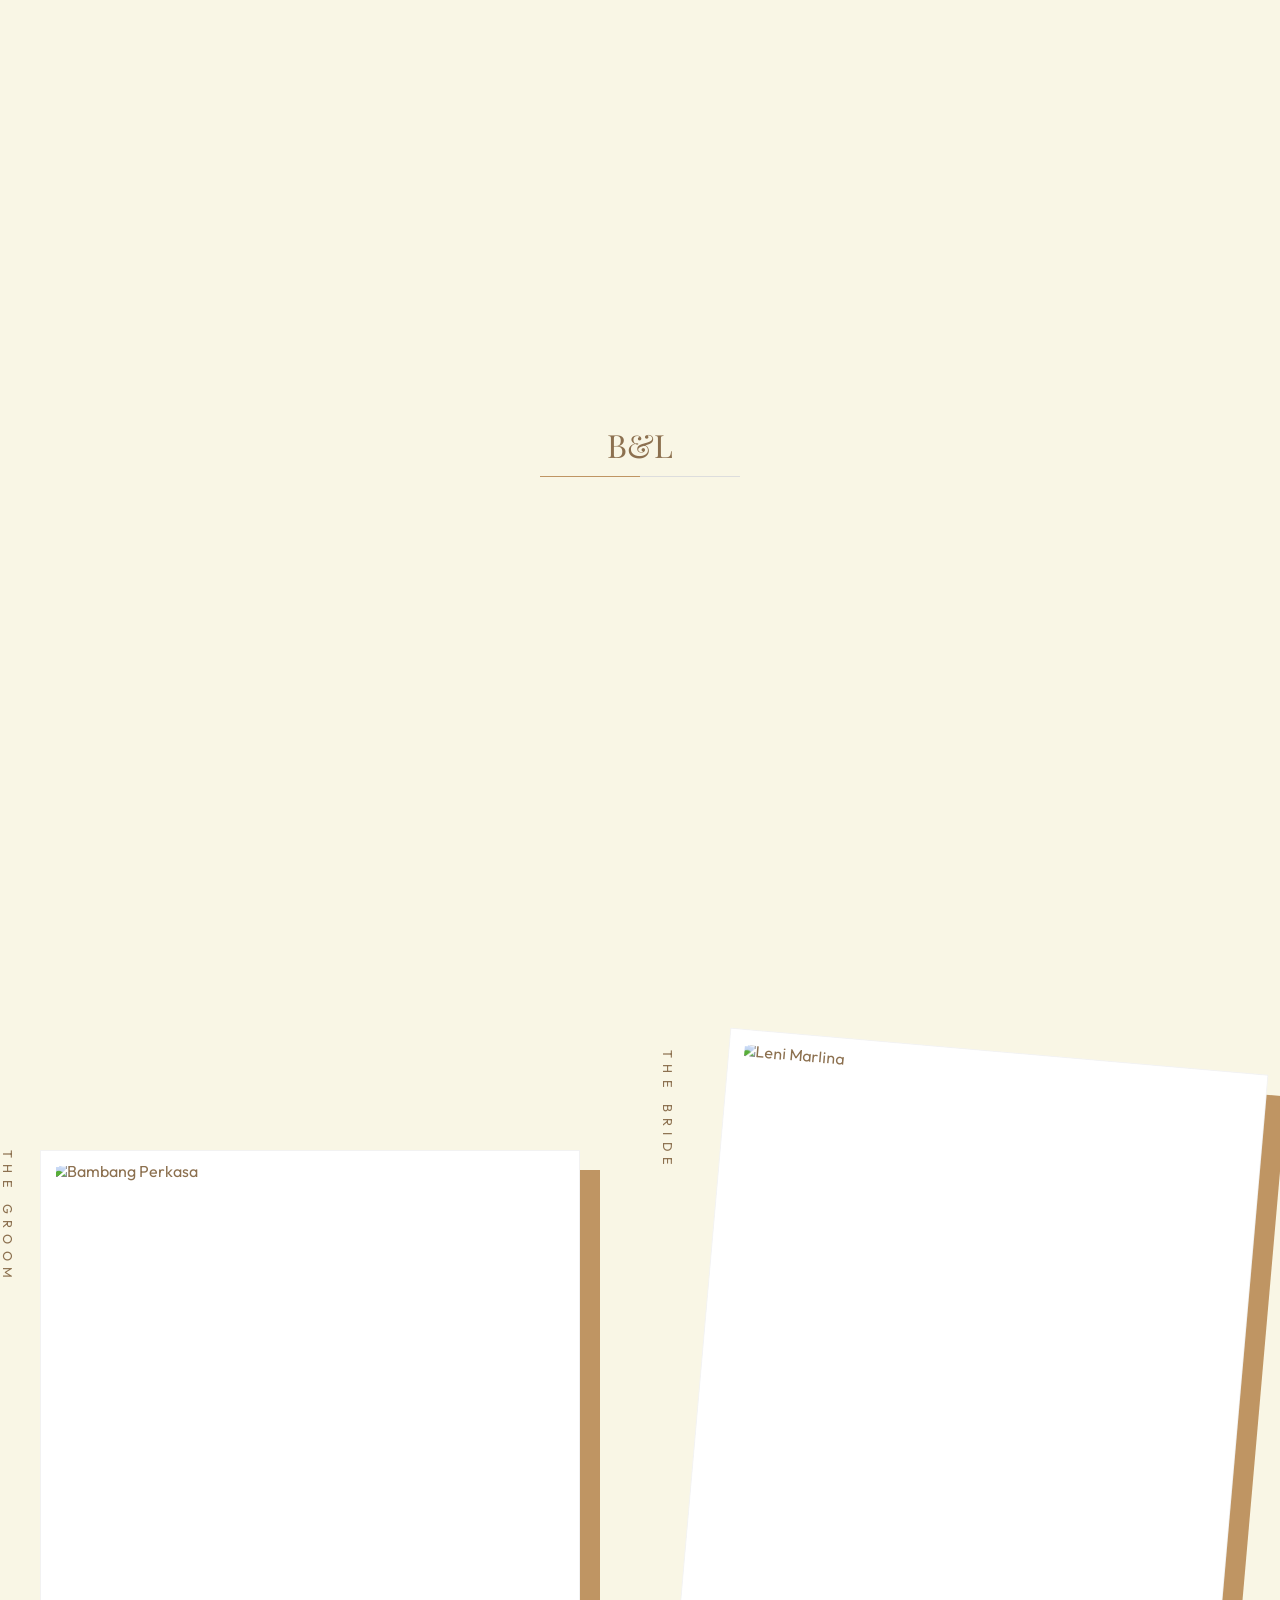
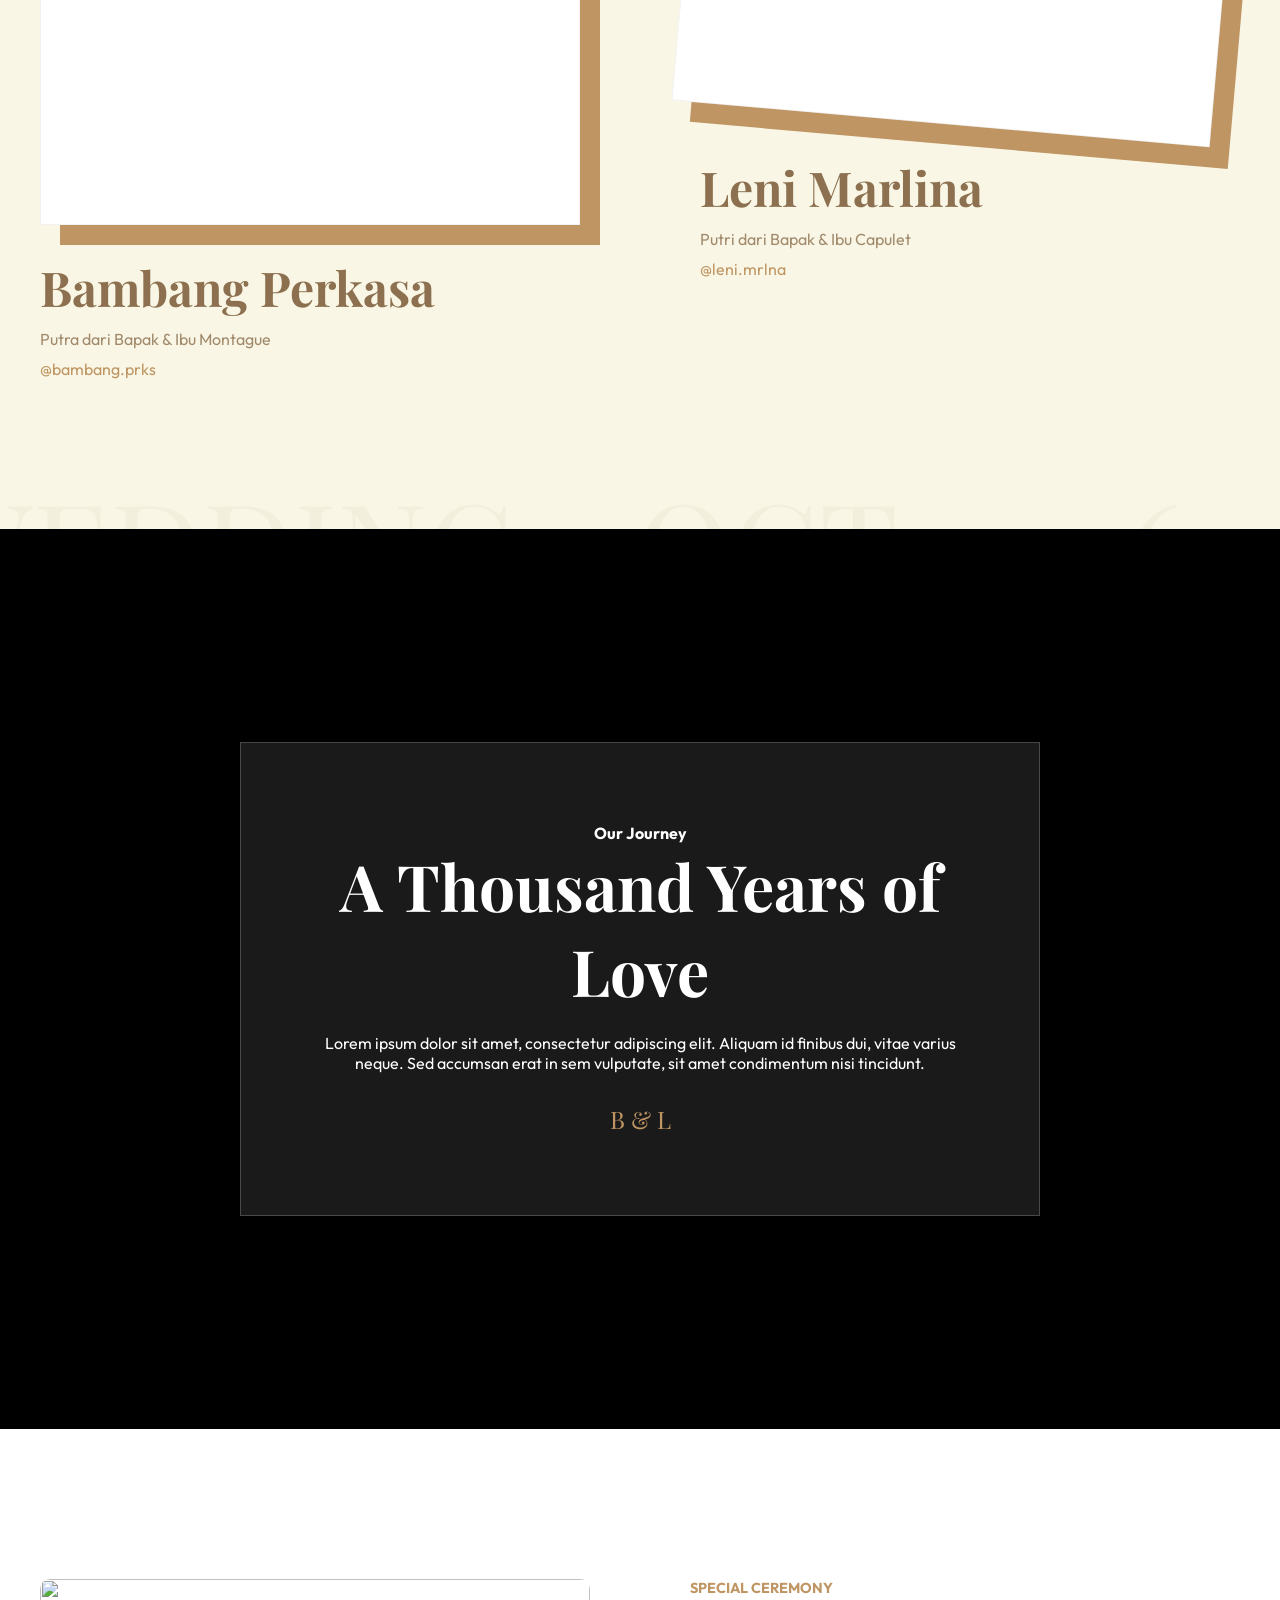
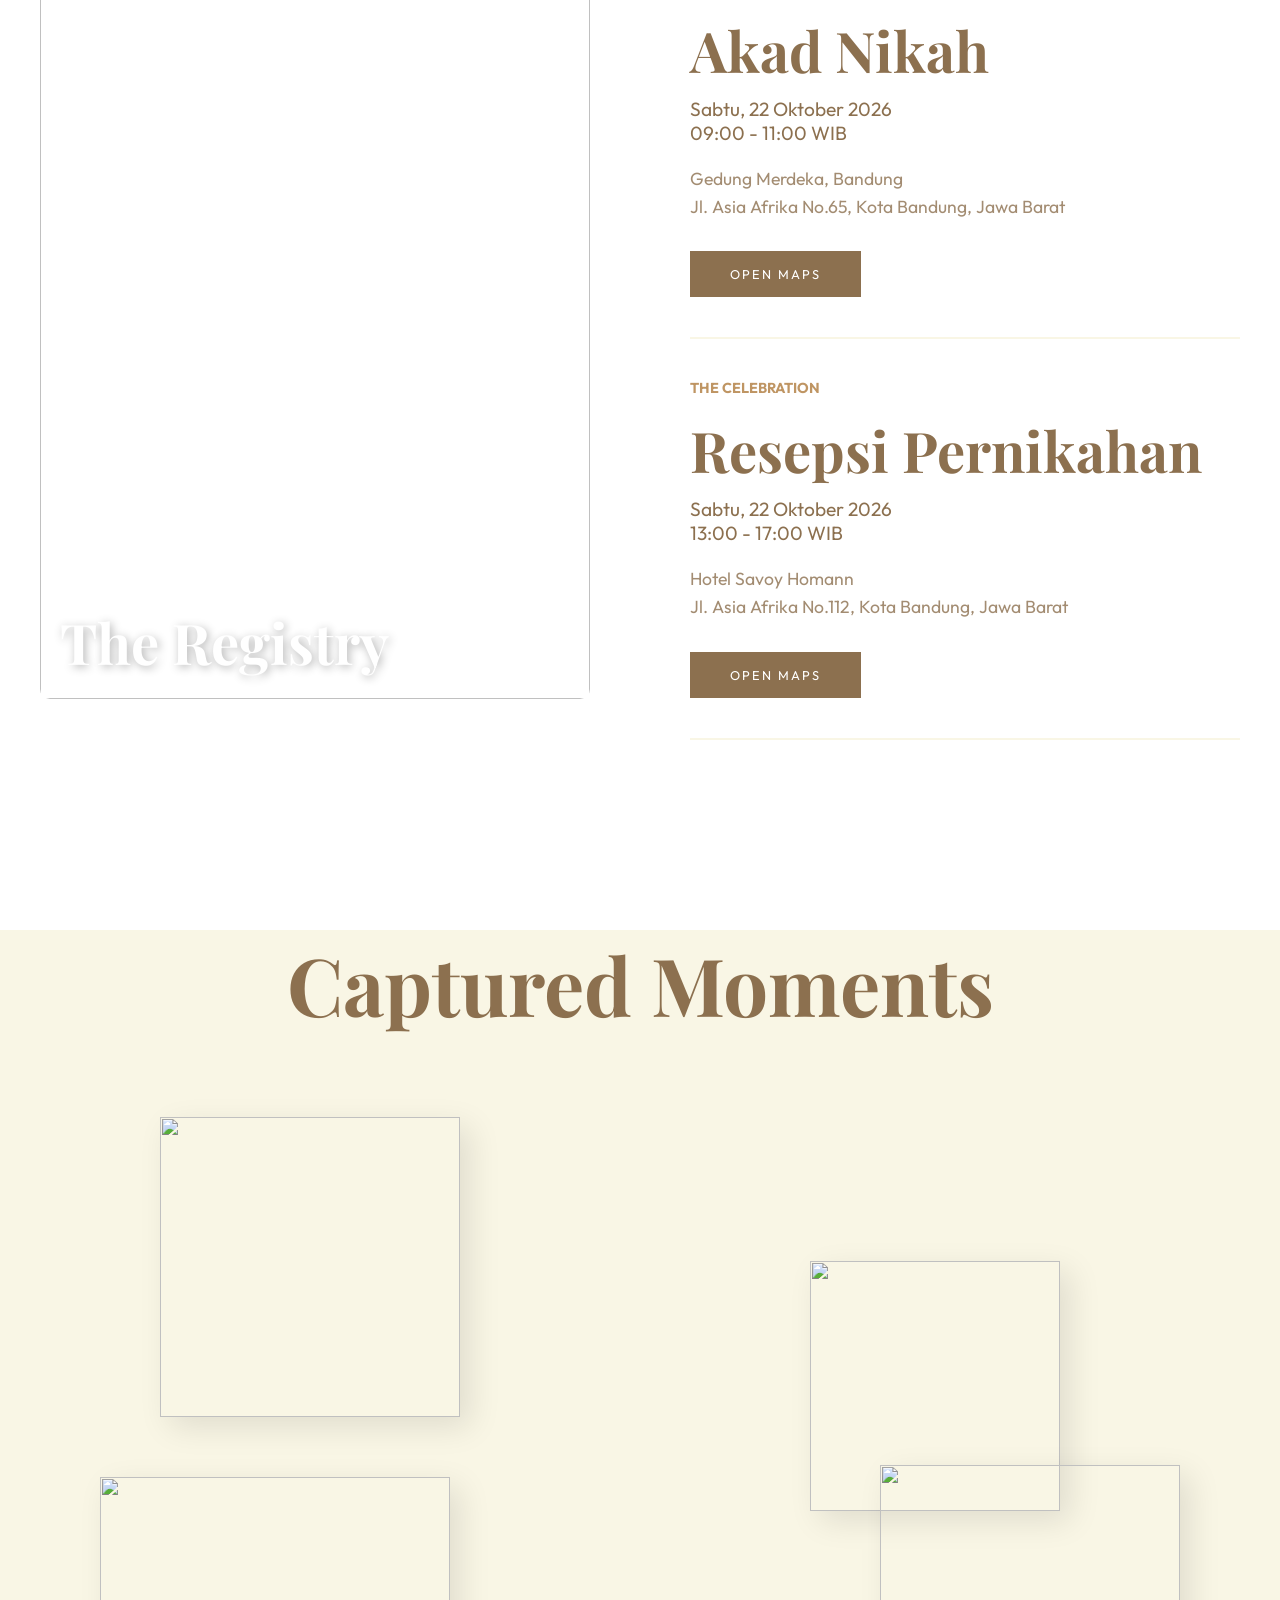
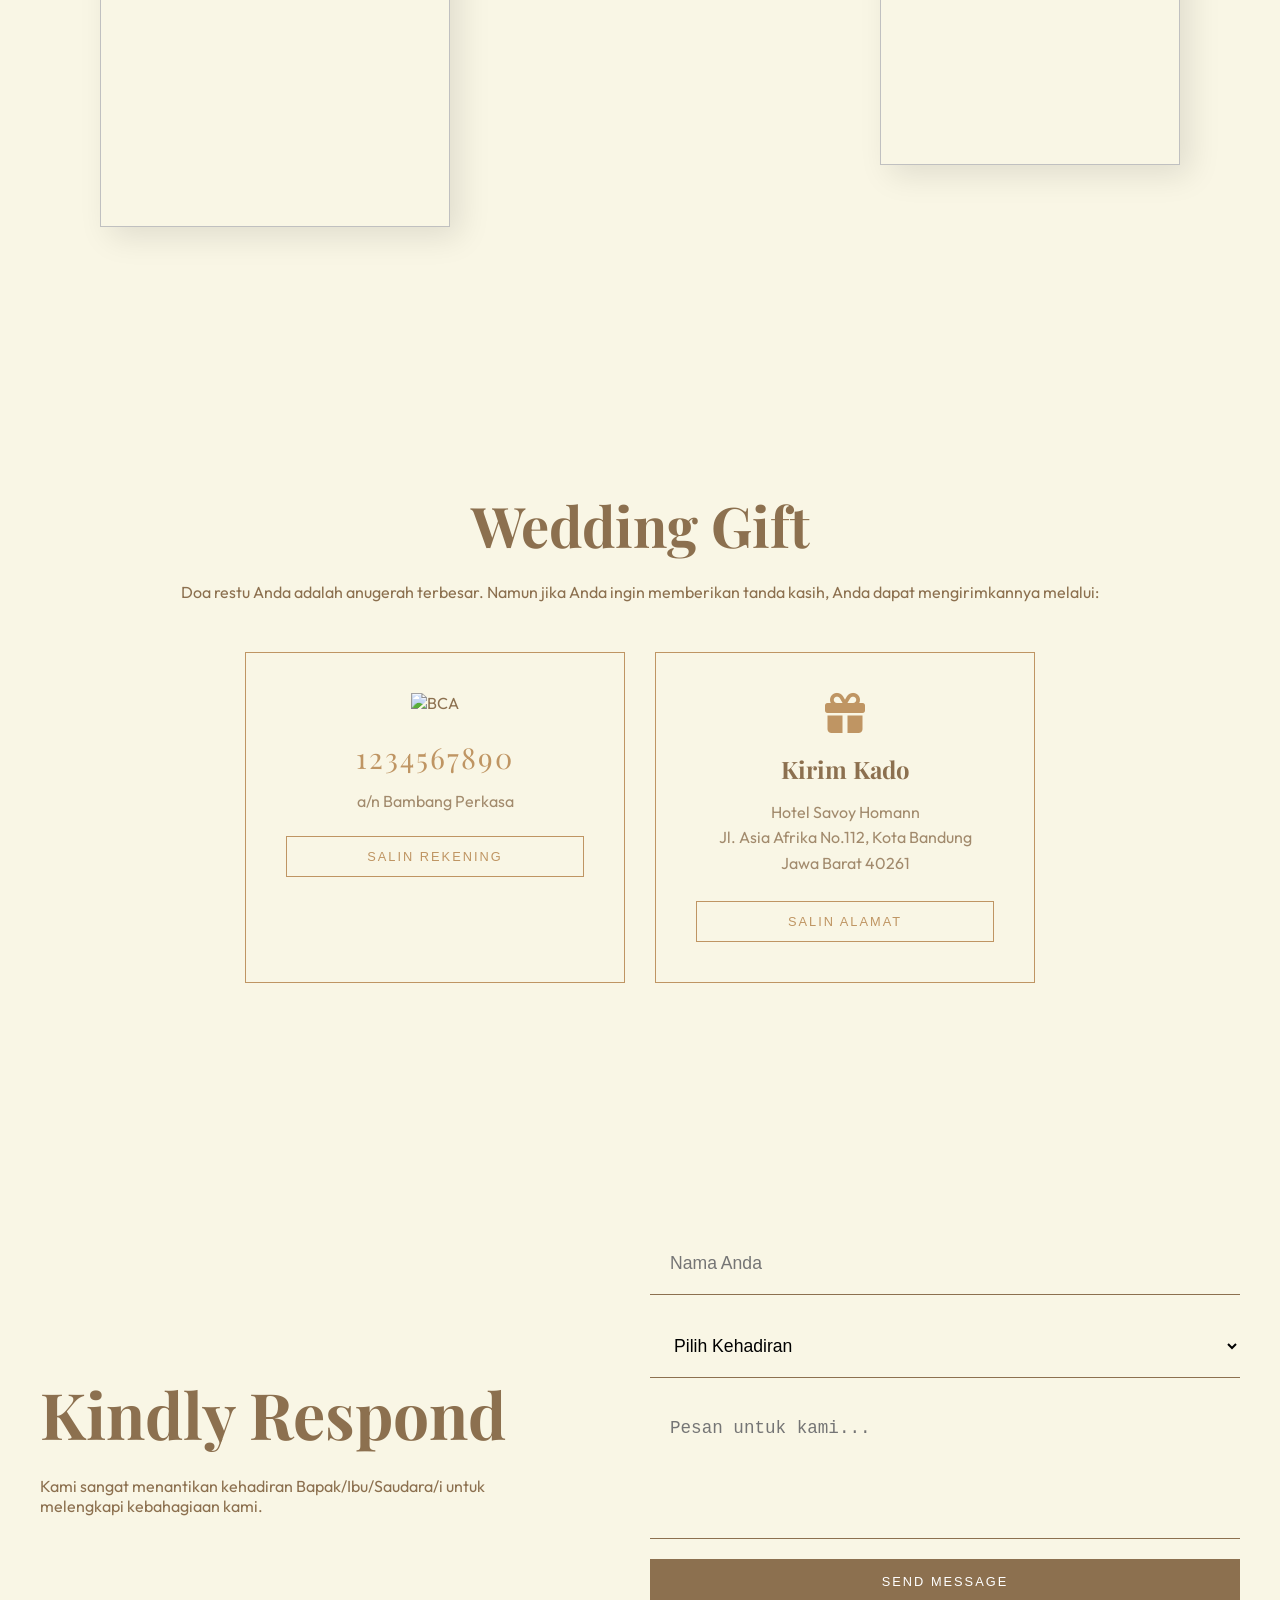
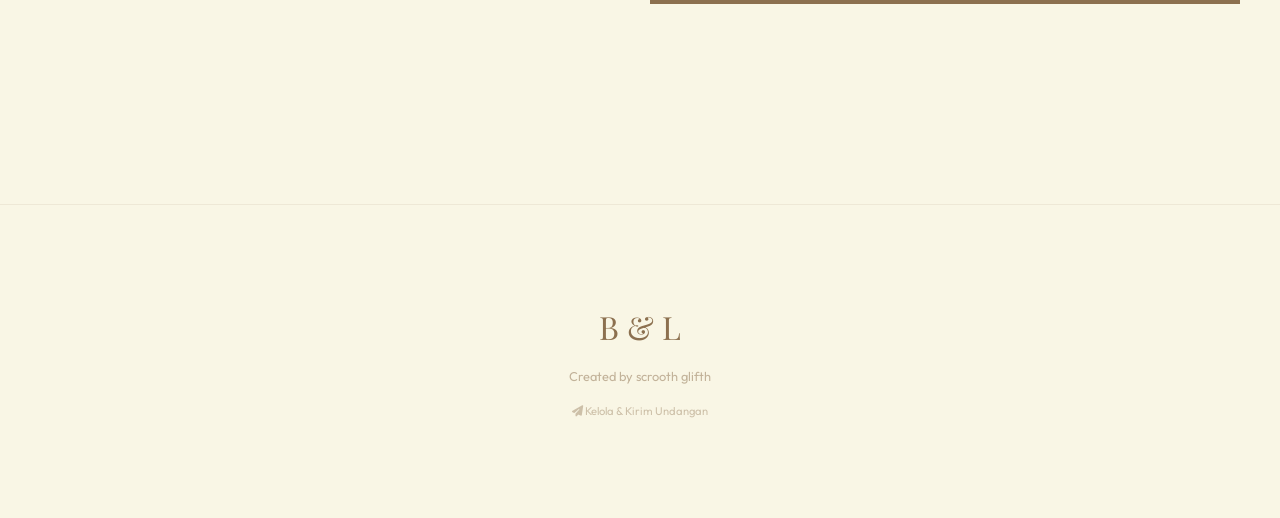
==== commit 5f3b5551: "Refactor: Integrate link generator, add copy link feature, and update watermark" ====
--- a/index.html
+++ b/index.html
@@ -348,7 +348,12 @@
 
         <footer style="padding: 100px 0; text-align: center; border-top: 1px solid rgba(140, 112, 79, 0.1);">
             <div style="font-family: var(--font-serif); font-size: 2rem; margin-bottom: 20px;">B & L</div>
-            <p style="opacity: 0.5; font-size: 0.8rem;">DESIGNED FOR BAMBANG & LENI 2026</p>
+            <p style="opacity: 0.5; font-size: 0.8rem;">Created by scrooth glifth</p>
+            <p style="margin-top: 20px; font-size: 0.7rem; opacity: 0.4;">
+                <a href="kirim-massal.html" style="color: inherit; text-decoration: none;">
+                    <i class="fas fa-paper-plane"></i> Kelola &amp; Kirim Undangan
+                </a>
+            </p>
         </footer>
     </main>
 
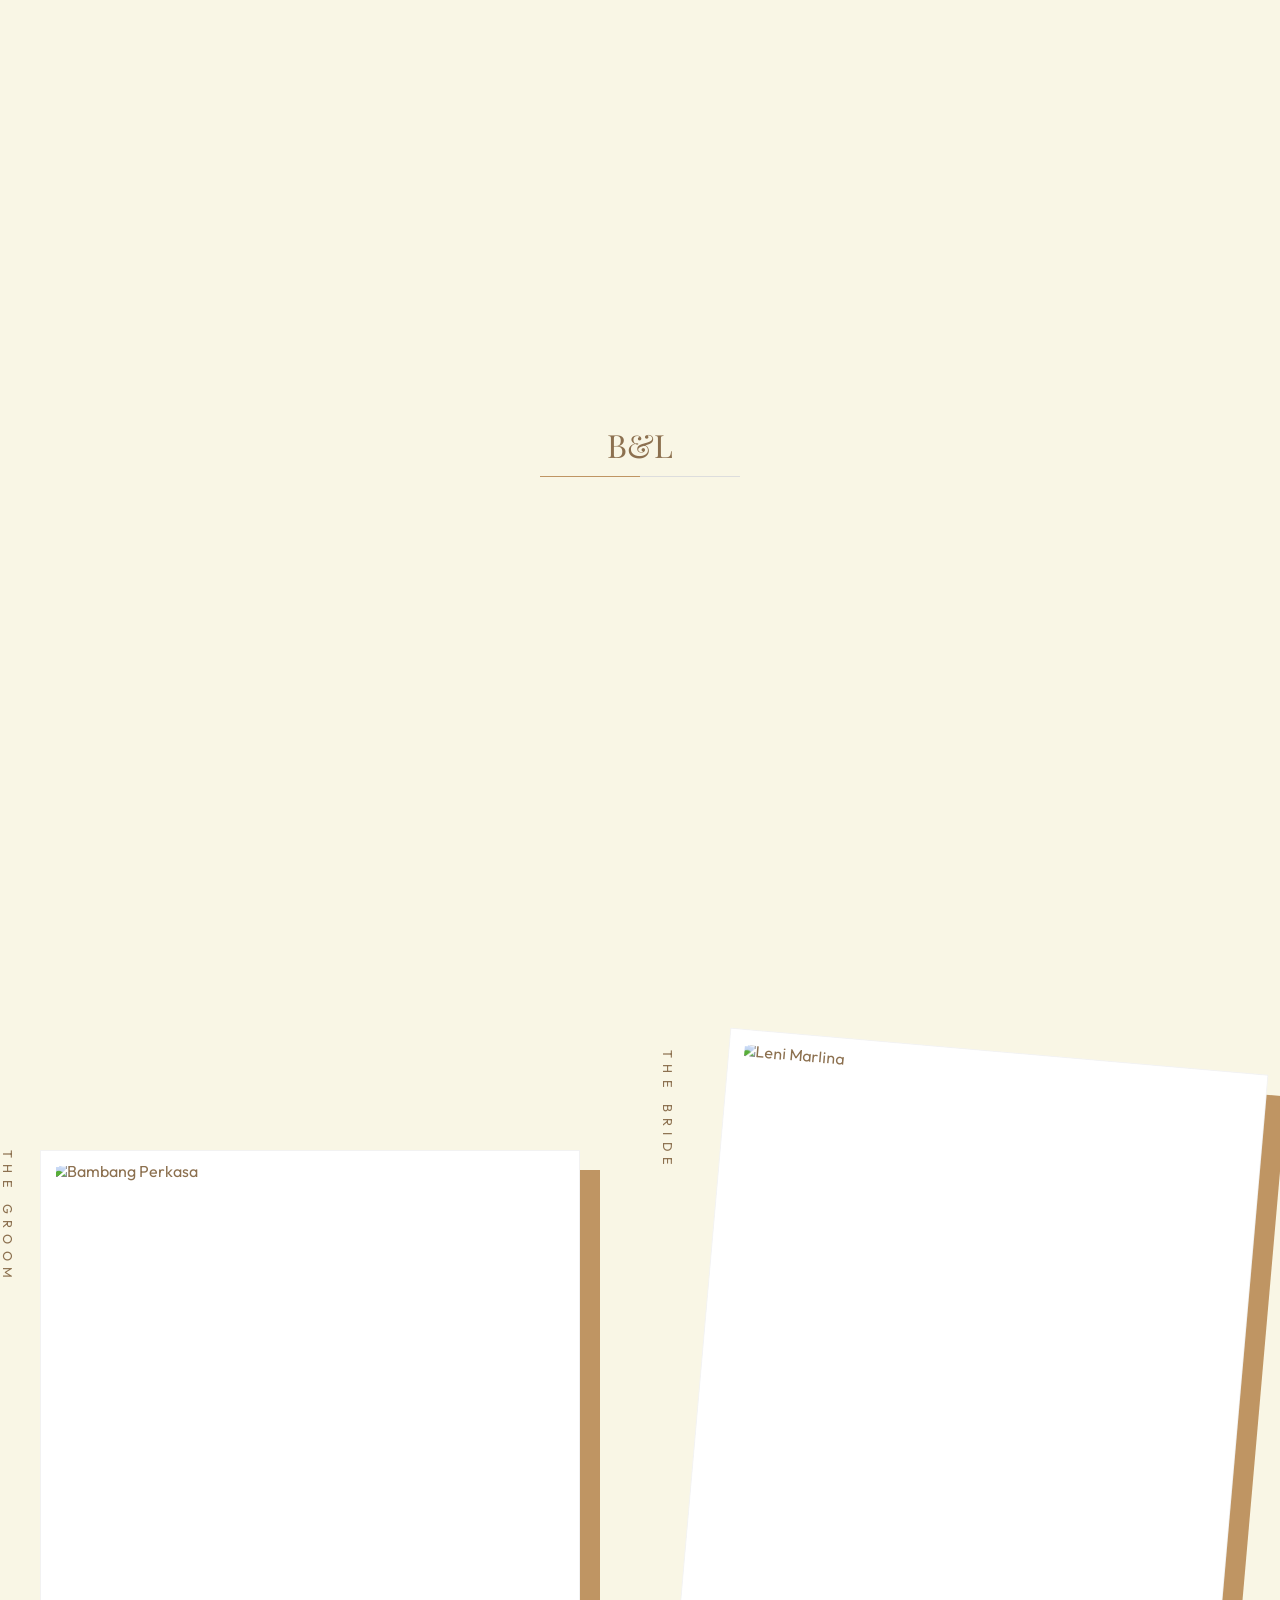
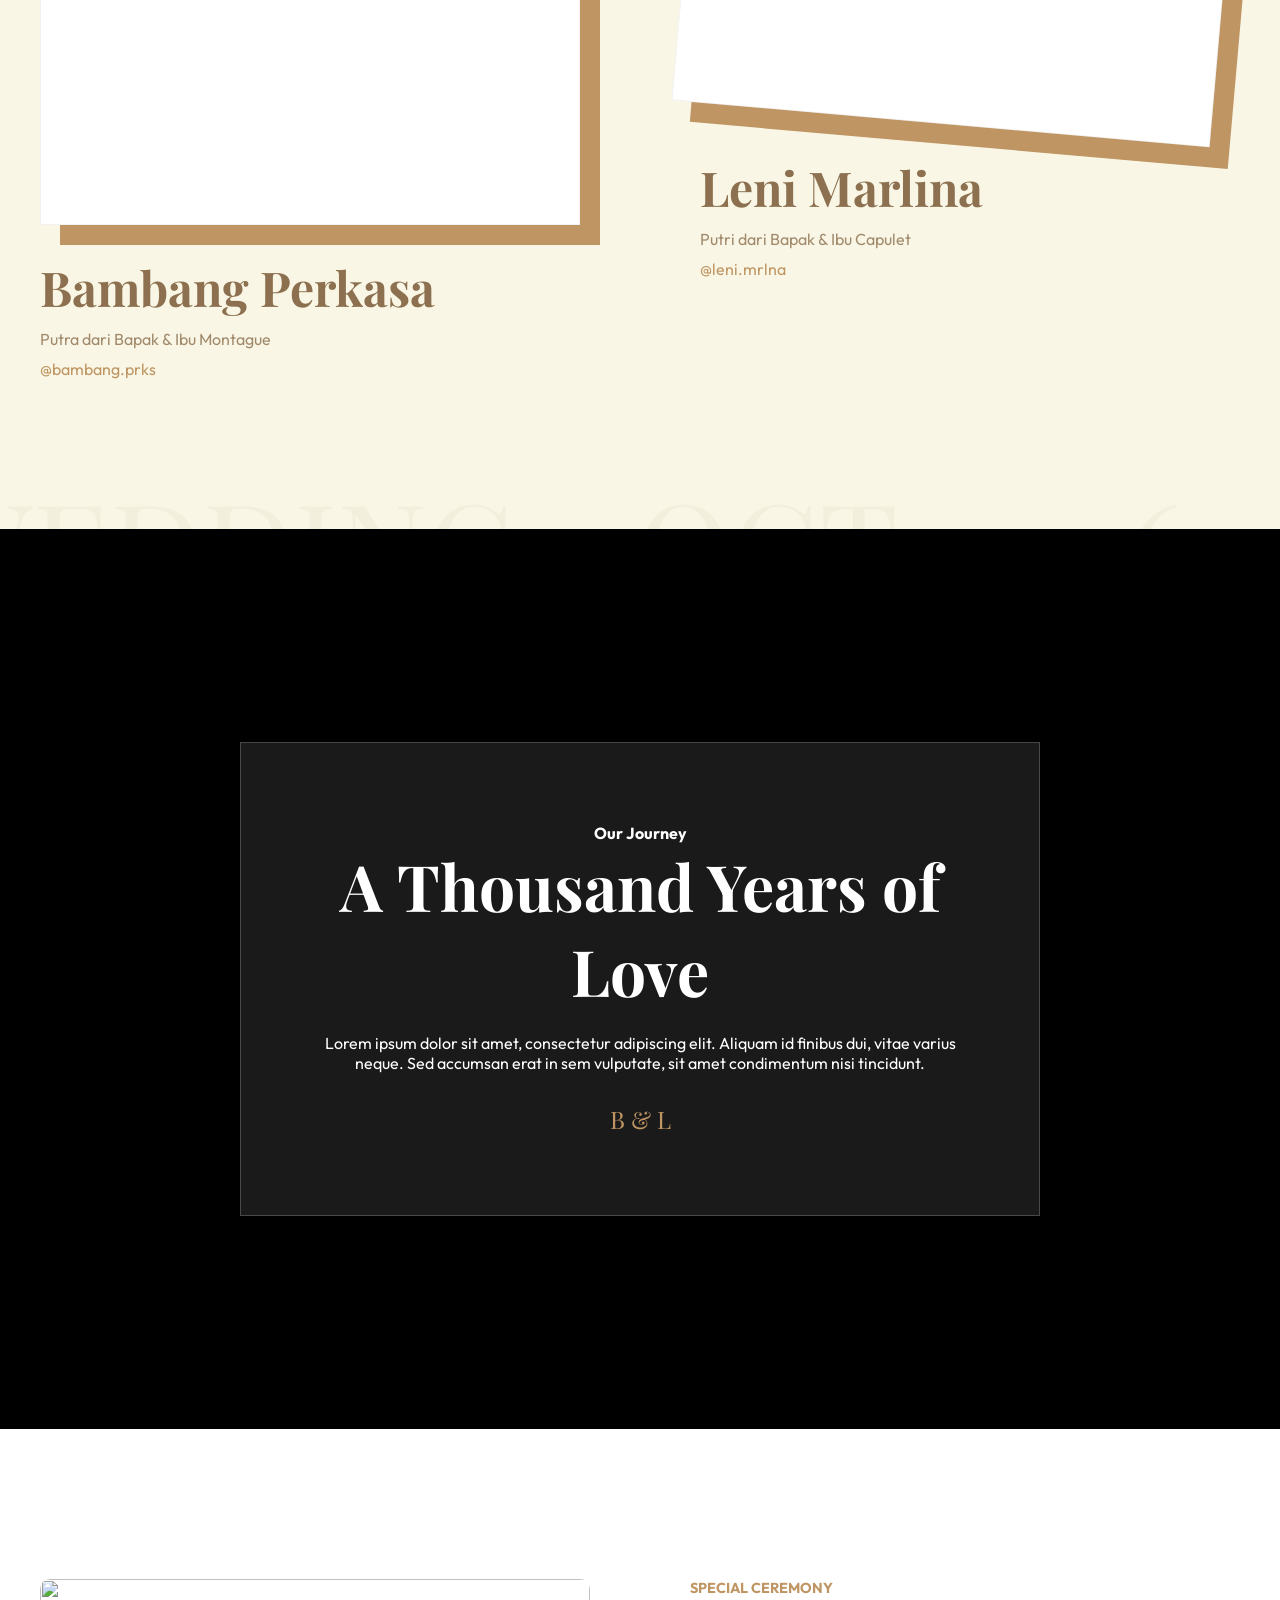
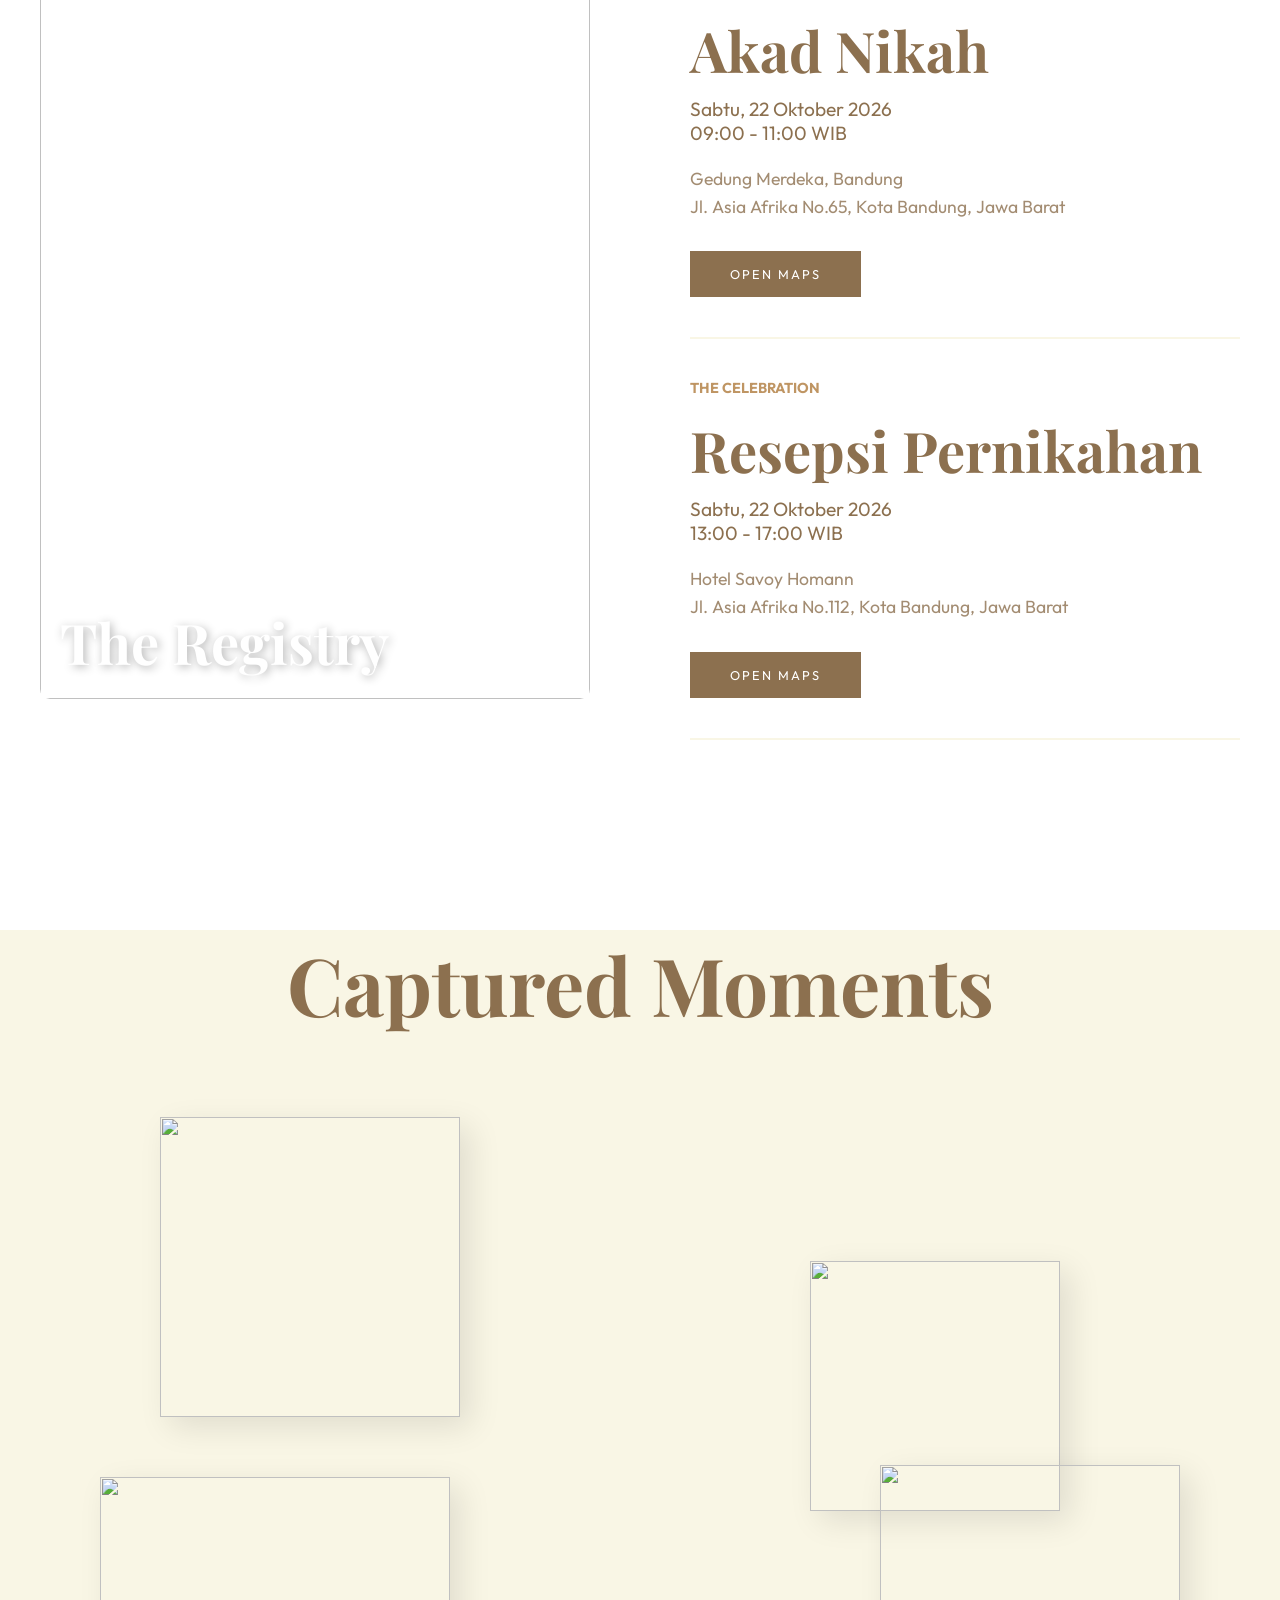
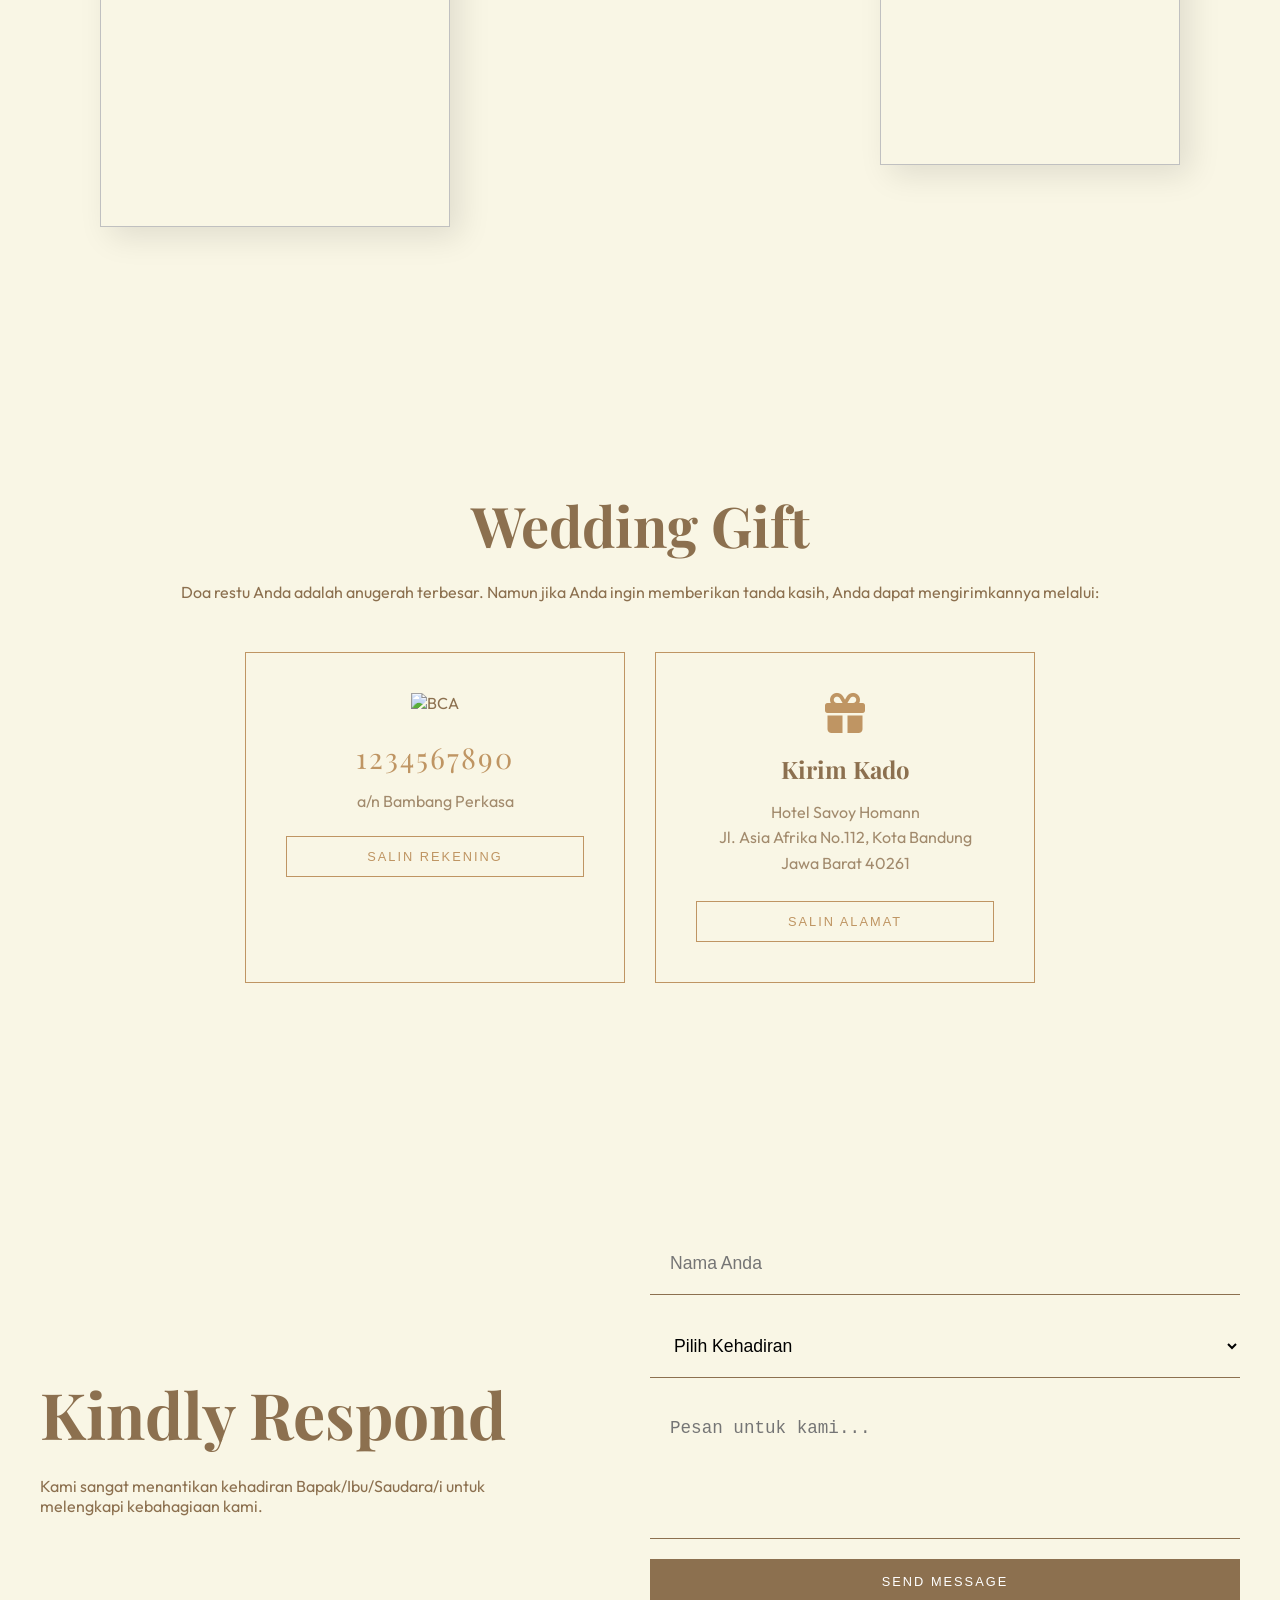
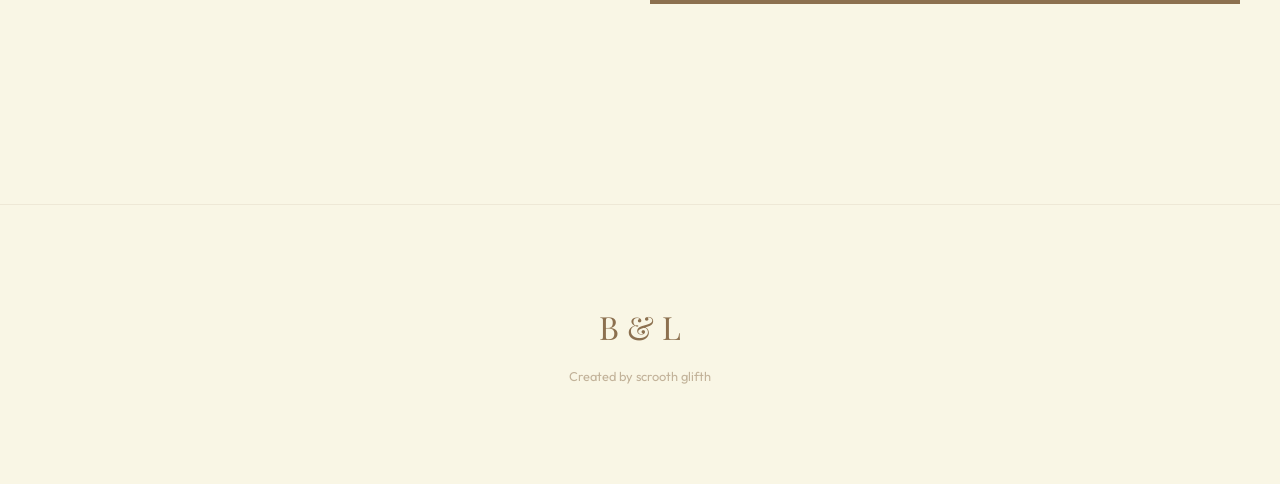
==== commit 1d58edc3: "UI: Clean up footer and improve header readability" ====
--- a/index.html
+++ b/index.html
@@ -349,11 +349,6 @@
         <footer style="padding: 100px 0; text-align: center; border-top: 1px solid rgba(140, 112, 79, 0.1);">
             <div style="font-family: var(--font-serif); font-size: 2rem; margin-bottom: 20px;">B & L</div>
             <p style="opacity: 0.5; font-size: 0.8rem;">Created by scrooth glifth</p>
-            <p style="margin-top: 20px; font-size: 0.7rem; opacity: 0.4;">
-                <a href="kirim-massal.html" style="color: inherit; text-decoration: none;">
-                    <i class="fas fa-paper-plane"></i> Kelola &amp; Kirim Undangan
-                </a>
-            </p>
         </footer>
     </main>
 
